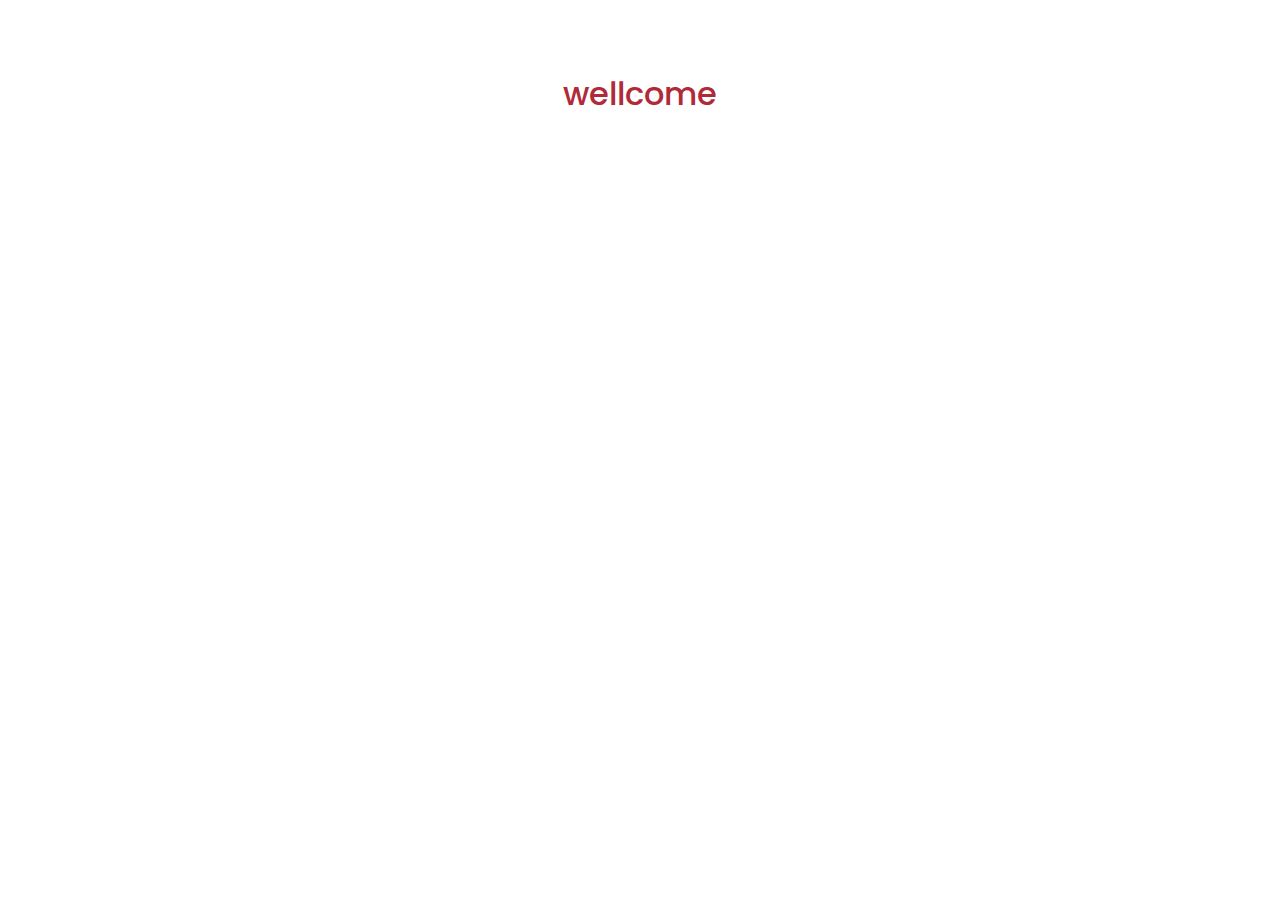
==== index.html @ bc59f2d5 "fit:Html Template File added on github" ====
<!DOCTYPE html>
<html lang="en">
<head>
    <meta charset="UTF-8">
    <meta http-equiv="X-UA-Compatible" content="IE=edge">
    <meta name="viewport" content="width=device-width, initial-scale=1.0">
    <title>Emilia - Single Page Html Template</title>
    <!-- bootstarp css -->
    <link rel="stylesheet" href="./css/bootstrap.min.css">

    <!-- FontAwesome css -->
    <link rel="stylesheet" href="./css/fontawesome/css/all.min.css">

    <!-- custom css -->
    <link rel="stylesheet" href="./css/custom.css">


</head>
<body>
    

<h2 class="text-danger-emphasis text-center
 py-70">wellcome</h2>





    <!-- Jquery JS -->
    <script src="./js/jquery-3.6.3.min.js"></script>

    <!-- bootstarp JS -->
    <script src="./js/bootstrap.min.js"></script>

    <!-- custom JS -->
    <script src="./js/script.js"></script>

</body>
</html>
---- css/custom.css ----
/* Poppins font */
@import url('https://fonts.googleapis.com/css2?family=Poppins:ital,wght@0,100;0,200;0,300;0,400;0,500;0,600;0,700;0,800;0,900;1,100;1,200;1,300;1,400;1,500;1,600;1,700;1,800;1,900&display=swap');

/* font-family: 'Poppins', sans-serif; */

/* <link rel="preconnect" href="https://fonts.googleapis.com">
<link rel="preconnect" href="https://fonts.gstatic.com" crossorigin>
<link href="https://fonts.googleapis.com/css2?family=Mulish:ital,wght@0,200;0,300;0,400;0,500;0,600;0,700;0,800;0,900;0,1000;1,200;1,300;1,400;1,500;1,600;1,700;1,800;1,900;1,1000&display=swap" rel="stylesheet"> */

/* Mulish */

@import url('https://fonts.googleapis.com/css2?family=Mulish:ital,wght@0,200;0,300;0,400;0,500;0,600;0,700;0,800;0,900;0,1000;1,200;1,300;1,400;1,500;1,600;1,700;1,800;1,900;1,1000&display=swap');
/* font-family: 'Mulish', sans-serif; */


/* <link rel="preconnect" href="https://fonts.googleapis.com">
<link rel="preconnect" href="https://fonts.gstatic.com" crossorigin>
<link href="https://fonts.googleapis.com/css2?family=Mulish:ital,wght@0,200;0,300;0,400;0,500;0,600;0,700;0,800;0,900;0,1000;1,200;1,300;1,400;1,500;1,600;1,700;1,800;1,900;1,1000&display=swap" rel="stylesheet"> */


:root{
    
    --body-font:'Mulish', sans-serif;
    --title-font: 'Poppins', sans-serif;
    --primary-bg:#fff;
    --secondary-bg:#f7f7f7;
    --primary-text-color:#212529;
    --primary-text-color:#6C757D;
    --spcial-color:#E24727;
}
*{
    margin: 0;
    padding: 0;
    box-sizing: border-box;

}

.bg_primary{
    background-color: var(--primary-bg);
}
.bg_secondary{
    background-color: var(--secondary-bg);
}
body{
    font-family: var(--body-font);
}
h1,h2,h3,h4,h5,h6{
    font-family: var(--title-font);
    color: var(--primary-text-color);
    font-weight: 500;
    line-height: 1.5;
}
p{
    font-family: var(--body-font);
    font-size: 1rem;
    font-weight: 400;
    line-height: 1.5;

}

h1{
    font-size: 40px;
}

h2{
    font-size: 32px;
}

h3{
    font-size: 28px;
}

h4{
    font-size: 24px;
}

h5{
    font-size: 20px;
}

h6{
    font-size: 18px;
}


ul,li{
    list-style: none;
}
a,a:hover,a:active{
    text-decoration: none;
}

.py-70{
    padding-top: 70px;
    padding-bottom: 70px;
}
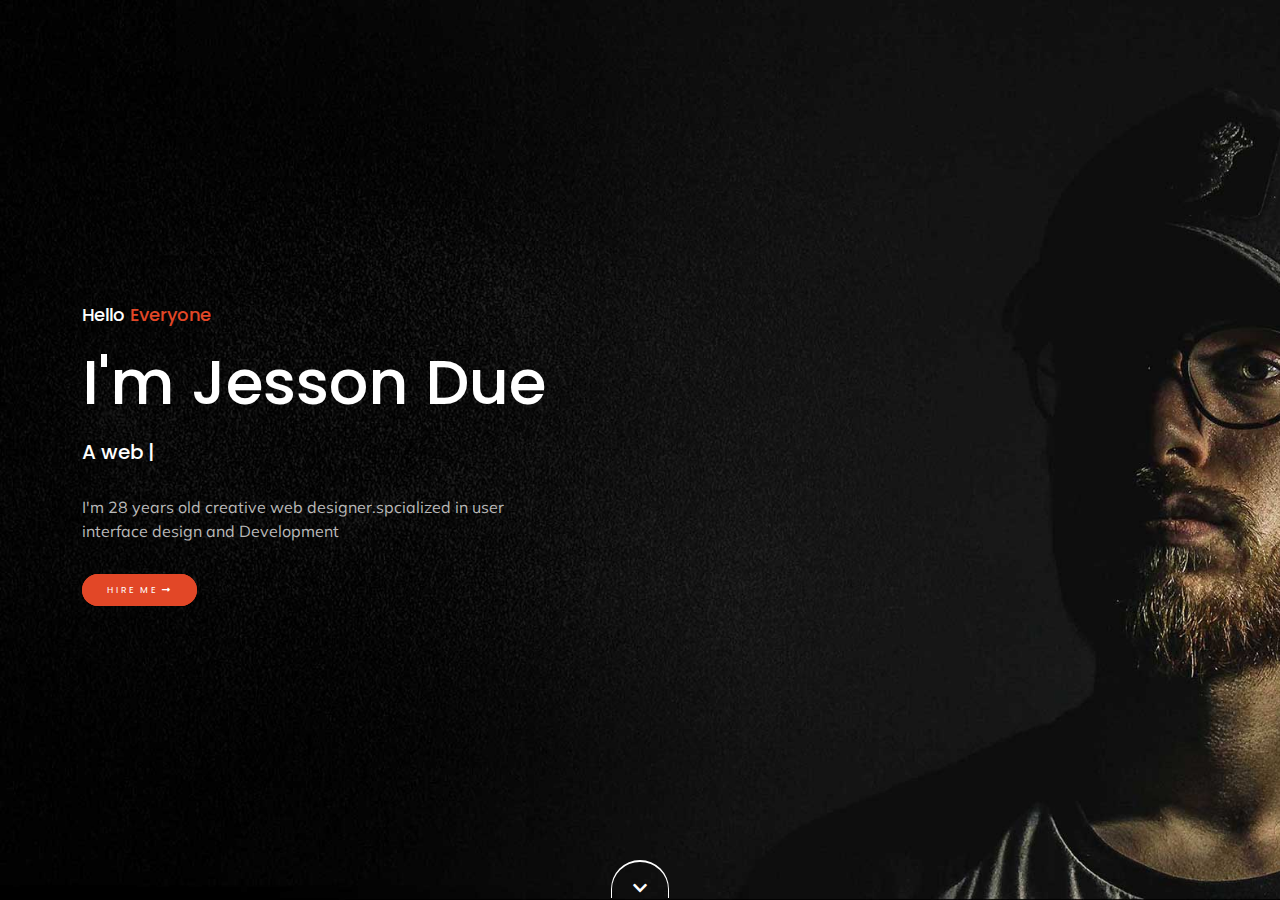
==== commit 16d28bff: "feat:added typed js && hero area done" ====
--- a/index.html
+++ b/index.html
@@ -7,10 +7,8 @@
     <title>Emilia - Single Page Html Template</title>
     <!-- bootstarp css -->
     <link rel="stylesheet" href="./css/bootstrap.min.css">
-
     <!-- FontAwesome css -->
     <link rel="stylesheet" href="./css/fontawesome/css/all.min.css">
-
     <!-- custom css -->
     <link rel="stylesheet" href="./css/custom.css">
 
@@ -18,12 +16,46 @@
 </head>
 <body>
     
+<!-- hero section start -->
+<section id="home" class="home-area">
+    <div class="container">
+        <div class="home-content flex-column d-flex justify-content-center">
+            <div>
+                <h6 class="hello">hello <span>everyone</span></h6>
 
-<h2 class="text-danger-emphasis text-center
- py-70">wellcome</h2>
+            </div>
+            <div class="intro">
+                <h1>I'm Jesson Due</h1>
+            </div>
+            <div class="intro-skill mb-1">
+                <h5>A 
+                   <span id="typed-string">
+                    <h2>web designer</h2>
+                    <h2>web developer</h2>
+                    <h2>web apps ddev</h2>
+                   </span> 
 
+                   <span id="typed"></span>
+                   </h5>
+            </div>
+            <div class="desc mt-3">
+                <p>I'm 28 years old creative web designer.spcialized in user interface design and Development</p>
+            </div>
 
+            <div class="hire mt-3">
+                <a href="#" class="btn-hire">Hire Me <i class="fas fa-long-arrow-alt-right"></i></a>
+            </div>
 
+        </div>
+        <div class="next-section">
+            <a href="#about" class="">
+                <i class="fas fa-chevron-down"></i>
+            </a>
+        </div>
+    </div>
+</section>
+
+<!-- hero section end -->
 
 
     <!-- Jquery JS -->
@@ -32,6 +64,9 @@
     <!-- bootstarp JS -->
     <script src="./js/bootstrap.min.js"></script>
 
+    <!-- typed JS -->
+    <script src="./js/typed.min.js"></script>
+
     <!-- custom JS -->
     <script src="./js/script.js"></script>
 
--- a/css/custom.css
+++ b/css/custom.css
@@ -28,6 +28,7 @@
     --primary-text-color:#212529;
     --primary-text-color:#6C757D;
     --spcial-color:#E24727;
+    --light:#ffffff;
 }
 *{
     margin: 0;
@@ -95,3 +96,126 @@
     padding-top: 70px;
     padding-bottom: 70px;
 }
+
+/* hero section */
+#home{
+    display: flex;
+    /* background-image:url(/assets/img/bg.jpg); */
+    background-size: cover;
+    height: 100vh;
+    position: relative;
+   
+
+}
+.next-section{
+    position: absolute;
+    right: 50%;
+    bottom: 0;
+    transform: translate(50%,0%);
+}
+
+.next-section a{
+    color: var(--light);
+    padding: 16px 21px 0 21px;
+    border-top: 2px solid var(--light);
+    border-left: 1px solid var(--light);
+    border-right: 1px solid var(--light);
+    border-top-left-radius: 55px;
+    border-top-right-radius: 55px;
+    transition: all .5s ease-in-out;
+}
+.next-section a:hover{
+    color: var(--spcial-color);
+   border-color: var(--spcial-color);
+}
+
+.next-section i{
+    animation: bounce 2s infinite 2s;
+}
+
+@keyframes bounce {
+    
+    0%,100%,20%,50%,80%{
+        transform: translateY(0);
+    }
+    40%{
+        transform: translateY(-10px);
+
+    }
+    60%{
+        transform: translateY(-5px);
+
+    }
+   
+
+}
+
+.home-content{
+    height:100%;
+}
+
+.home-content .hello{
+    color: var(--light);
+    font-family: var(--title-font);
+    text-transform: capitalize;
+    font-size: 18px;
+}
+
+.home-content .hello span{
+    color: var(--spcial-color);
+}
+
+.home-content .intro h1{
+    color: var(--light);
+    font-size: 62px;
+    
+}
+.home-content .desc{
+    color: #b9b9b9;
+    display: block;
+    max-width: 40%;
+
+}
+
+.hire a{
+    text-transform: uppercase;
+    color: var(--light);
+    font-family: var(--title-font);
+    background-color: var(--spcial-color);
+    font-size: 9px;
+    letter-spacing: 2px;
+    padding: 10px 25px;
+    border-radius: 25px;
+    user-select: none;
+    position: relative;
+    transition: all .2s;
+    z-index: 1;
+    /* overflow: hidden; */
+}
+.hire a:hover{
+    background-color: #bb3d23;
+}
+
+.hire a::after{
+    content: '';
+    height: 100%;
+    width: 100%;
+    background-color: var(--spcial-color);
+    position: absolute;
+    left: 0;
+    top: 0;
+    z-index: -1;
+    border-radius: 25px;
+    transition: all .5s;
+}
+
+.hire a:hover::after{
+   transform: scaleX(1.4) scaleY(1.3);
+   opacity: 0;
+}
+
+.intro-skill h5{
+    color: var(--light);
+}
+
+/* hero section end */
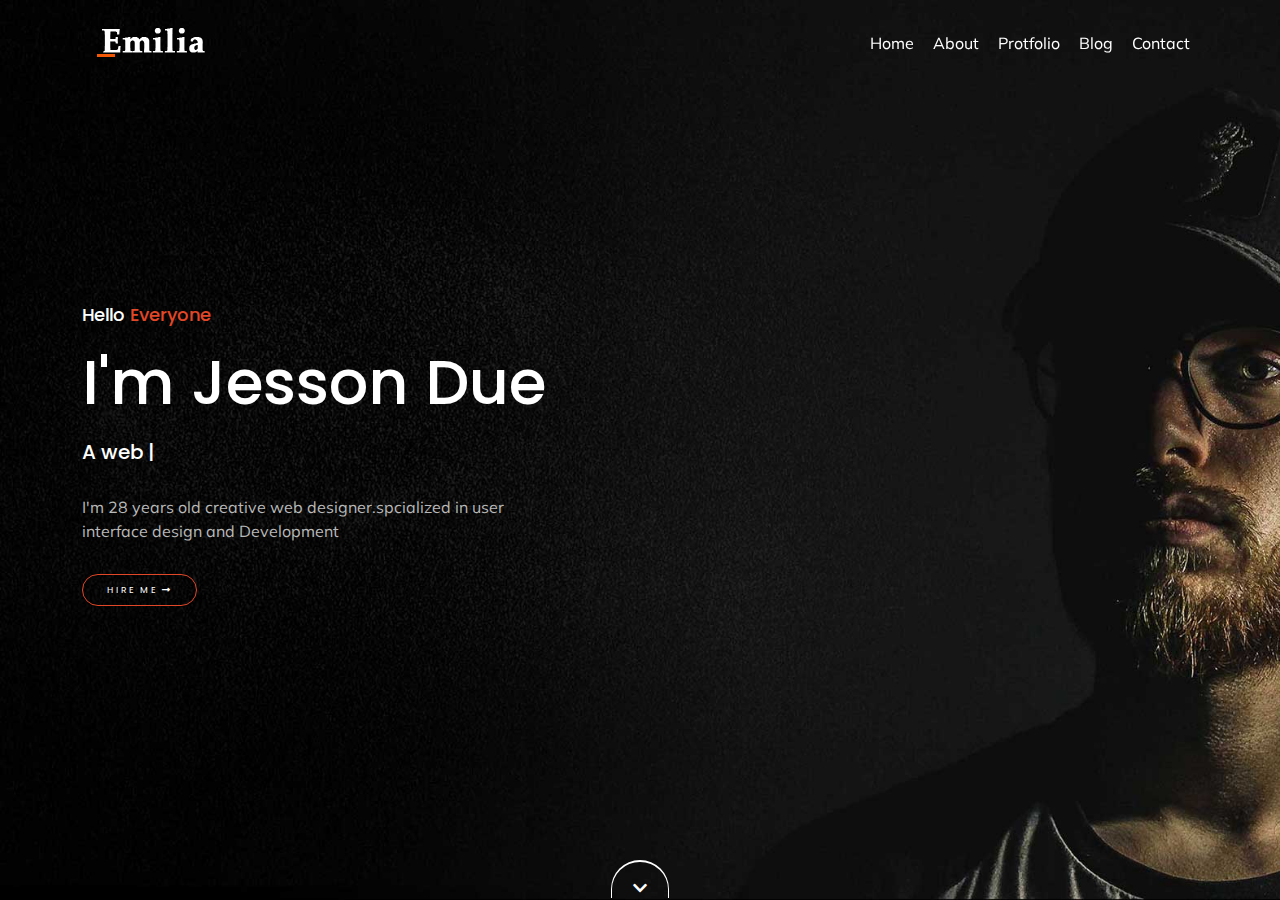
==== commit ae0bcb39: "feat:header navbar added && customize styleing" ====
--- a/index.html
+++ b/index.html
@@ -6,16 +6,58 @@
     <meta name="viewport" content="width=device-width, initial-scale=1.0">
     <title>Emilia - Single Page Html Template</title>
     <!-- bootstarp css -->
-    <link rel="stylesheet" href="./css/bootstrap.min.css">
+    <link rel="stylesheet" href="/css/bootstrap.min.css">
     <!-- FontAwesome css -->
-    <link rel="stylesheet" href="./css/fontawesome/css/all.min.css">
+    <link rel="stylesheet" href="/css/fontawesome/css/all.min.css">
     <!-- custom css -->
-    <link rel="stylesheet" href="./css/custom.css">
+    <link rel="stylesheet" href="/css/custom.css">
 
 
 </head>
 <body>
     
+    <!-- header section start -->
+    <header class="header" id="header">
+        <nav class="navbar navbar-expand-lg bg-light fixed-top bg-light">
+            <!-- <button class="navbar-toggler" type="button" data-toggle="collapse" data-target="#navbarToggler" aria-controls="#navbarToggler" aria-expanded="false" aria-label="Toggle navigation">
+                <span class="navbar-toggler-icon"></span>
+            </button> -->
+
+            <button class="navbar-toggler" type="button" data-bs-toggle="collapse" data-bs-target="#navbarToggler" aria-controls="#navbarToggler" aria-expanded="false" aria-label="Toggle navigation">
+                <span class="navbar-toggler-icon"></span>
+              </button>
+
+            <div class="container">
+                <div class="collapse navbar-collapse" id="navbarToggler">
+                    <a href="index.html" class="navbar-brand">
+                        <img src="./assets/img/logo.png" alt="">
+                    </a>
+                    <ul class="navbar-nav ms-auto">
+                        <li class="nav-item">
+                            <a href="#home" class="nav-link">Home</a>
+                        </li>
+                        <li class="nav-item">
+                            <a href="#about" class="nav-link">About</a>
+                        </li>
+                        <li class="nav-item">
+                            <a href="#protfolio" class="nav-link">Protfolio</a>
+                        </li>
+                        <li class="nav-item">
+                            <a href="#blog" class="nav-link">Blog</a>
+                        </li>
+                        <li class="nav-item">
+                            <a href="#conatct" class="nav-link">Contact</a>
+                        </li>
+                    </ul>
+                </div>
+            </div>
+        </nav>
+
+        
+    </header>
+<!-- header section end -->
+
+
 <!-- hero section start -->
 <section id="home" class="home-area">
     <div class="container">
@@ -30,9 +72,11 @@
             <div class="intro-skill mb-1">
                 <h5>A 
                    <span id="typed-string">
-                    <h2>web designer</h2>
-                    <h2>web developer</h2>
-                    <h2>web apps ddev</h2>
+
+                        <h2>web designer.</h2>
+                        <h2>web developer.</h2>
+                        <p>5 years expernices.</p>
+
                    </span> 
 
                    <span id="typed"></span>
--- a/css/custom.css
+++ b/css/custom.css
@@ -97,6 +97,79 @@
     padding-bottom: 70px;
 }
 
+
+/* header area start */
+
+.navbar{
+    background: transparent !important;
+    padding-top: 20px;
+    z-index: 50;
+}
+
+.navbar-nav li a{
+    position: relative;
+    color: var(--light);
+    transition: .5s all ease;
+}
+.navbar-nav li a:hover{
+    color: var(--spcial-color);
+}
+
+
+.navbar-nav li{
+    margin-left: 3px;
+    overflow: hidden;
+}
+.navbar-nav li a::before{
+    content: '';
+    position: absolute;
+    height: 2px;
+    width: 100%;
+    background: var(--spcial-color);
+    top: 50%;
+    right: 100%;
+    transform: rotate(-12deg);
+    transition: .5s all ease;
+}
+.navbar-nav li a:hover::before{
+    right: 0;
+}
+
+/* 
+.header ul{}
+.header ul li{
+    margin-top: 10px;
+    border-right: 2px solid red;
+    display: block;
+    background: blue;
+  
+}
+.header ul li a{
+    color: #1b0c0c;
+    font-size: 18px;
+    line-height: 20px;
+      padding: 10px 15px;
+    text-transform: capitalize;
+    display: block;
+    text-align: center;
+    transition:all .5s ease-in-out;
+    transform: scaleX(1);
+
+}
+.header ul li a:hover{
+    background-color: var(--spcial-color);
+    color: var(--light);
+    transform: scaleX(1.1);
+    letter-spacing: 1.10px;
+}
+
+.header ul li:last-child{
+    border-right: 0;
+} */
+
+
+/* header area end */
+
 /* hero section */
 #home{
     display: flex;
@@ -181,7 +254,7 @@
     text-transform: uppercase;
     color: var(--light);
     font-family: var(--title-font);
-    background-color: var(--spcial-color);
+    /* background-color: var(--spcial-color); */
     font-size: 9px;
     letter-spacing: 2px;
     padding: 10px 25px;
@@ -190,7 +263,8 @@
     position: relative;
     transition: all .2s;
     z-index: 1;
-    /* overflow: hidden; */
+    /* border: 1px solid blue; */
+    overflow: hidden;
 }
 .hire a:hover{
     background-color: #bb3d23;
@@ -200,13 +274,15 @@
     content: '';
     height: 100%;
     width: 100%;
-    background-color: var(--spcial-color);
+    /* background-color: var(--spcial-color); */
     position: absolute;
     left: 0;
     top: 0;
     z-index: -1;
     border-radius: 25px;
     transition: all .5s;
+    border: 1px solid var(--spcial-color);;
+
 }
 
 .hire a:hover::after{
@@ -218,4 +294,8 @@
     color: var(--light);
 }
 
+#typed-string h2{
+    text-transform: capitalize;
+}
+
 /* hero section end */
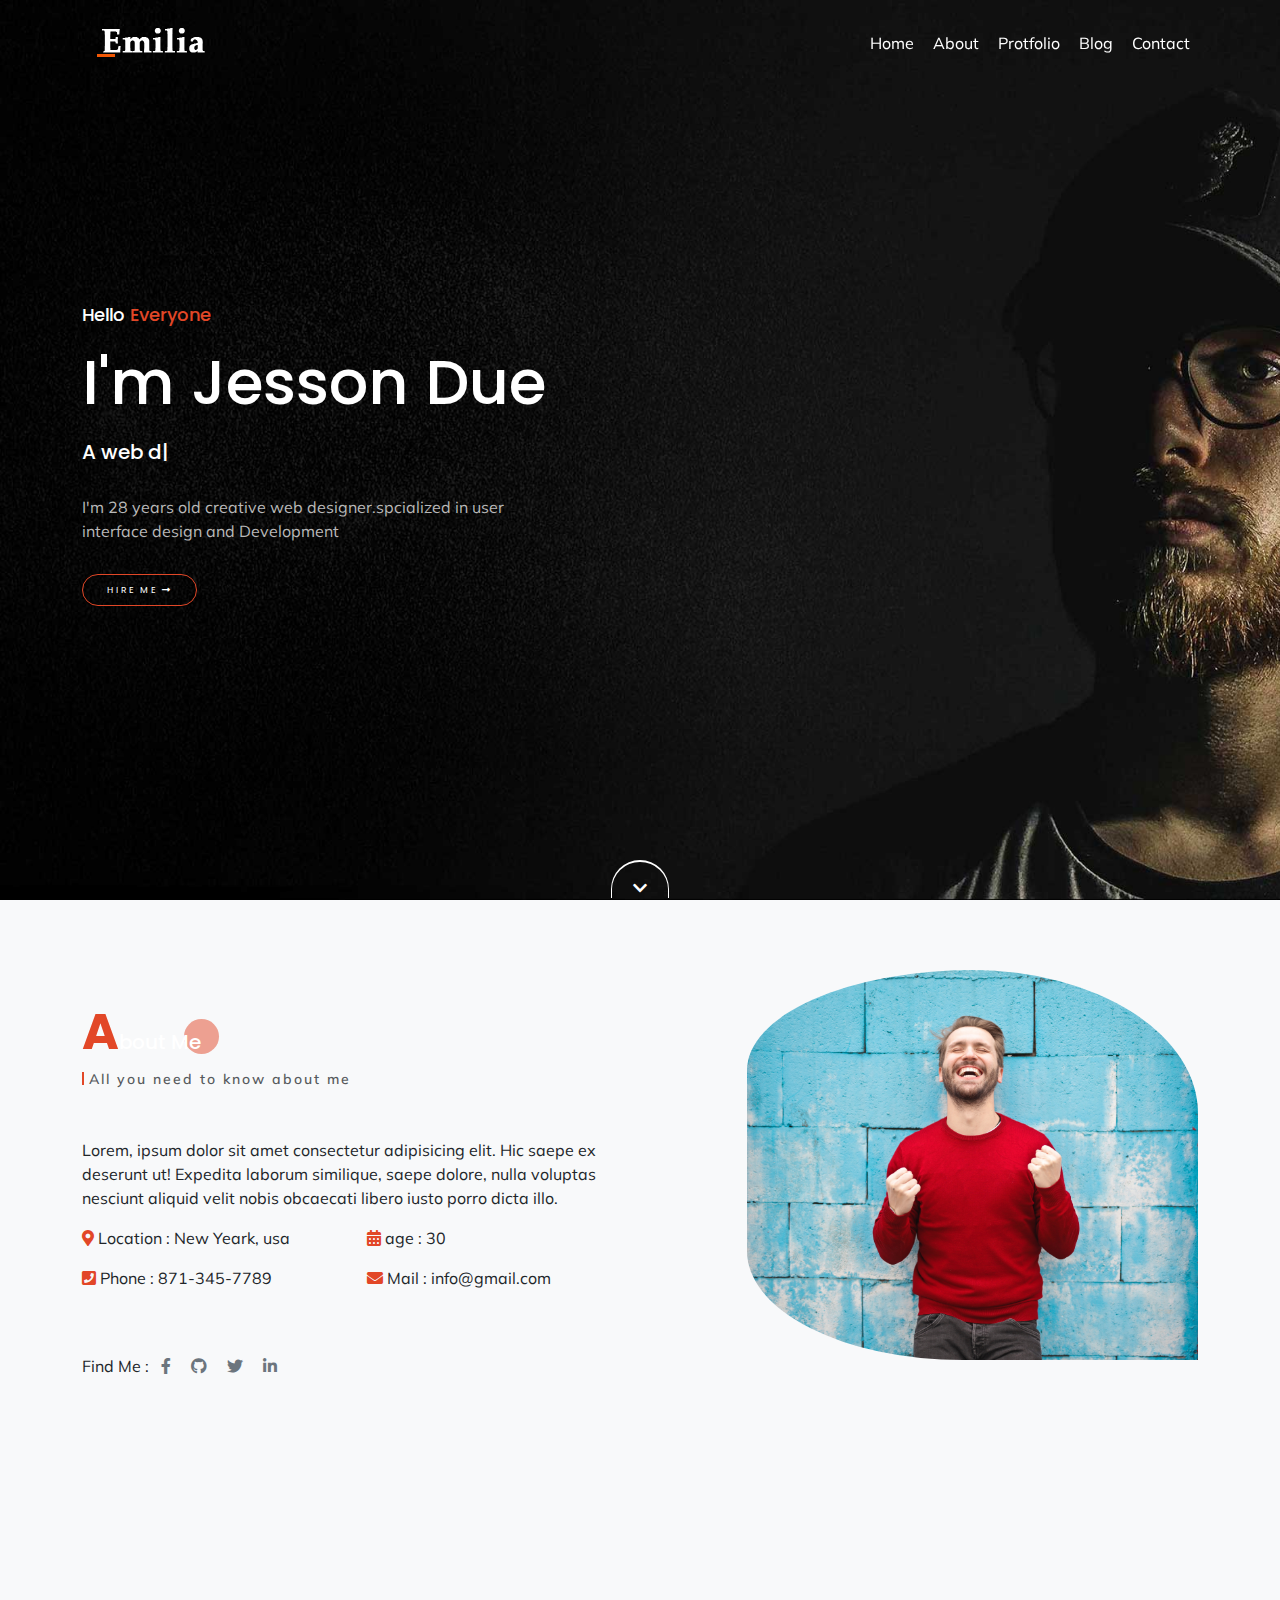
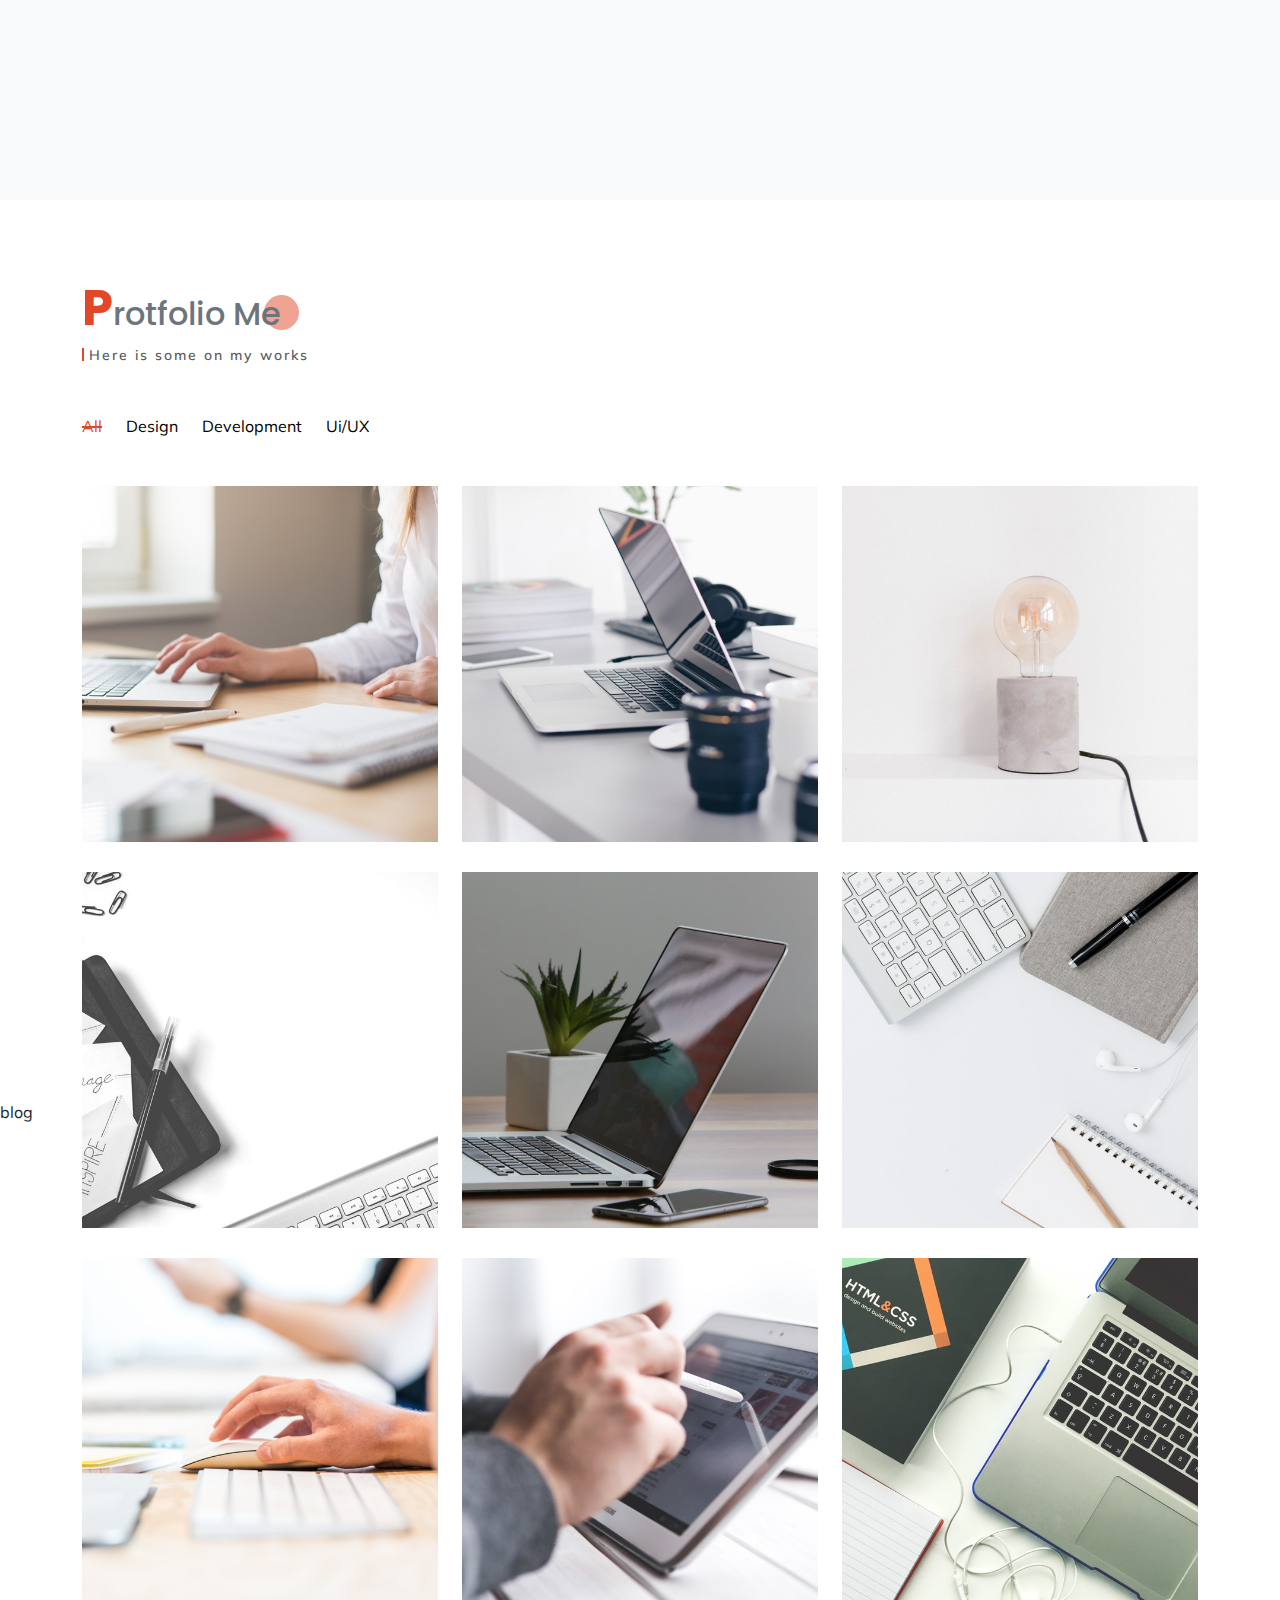
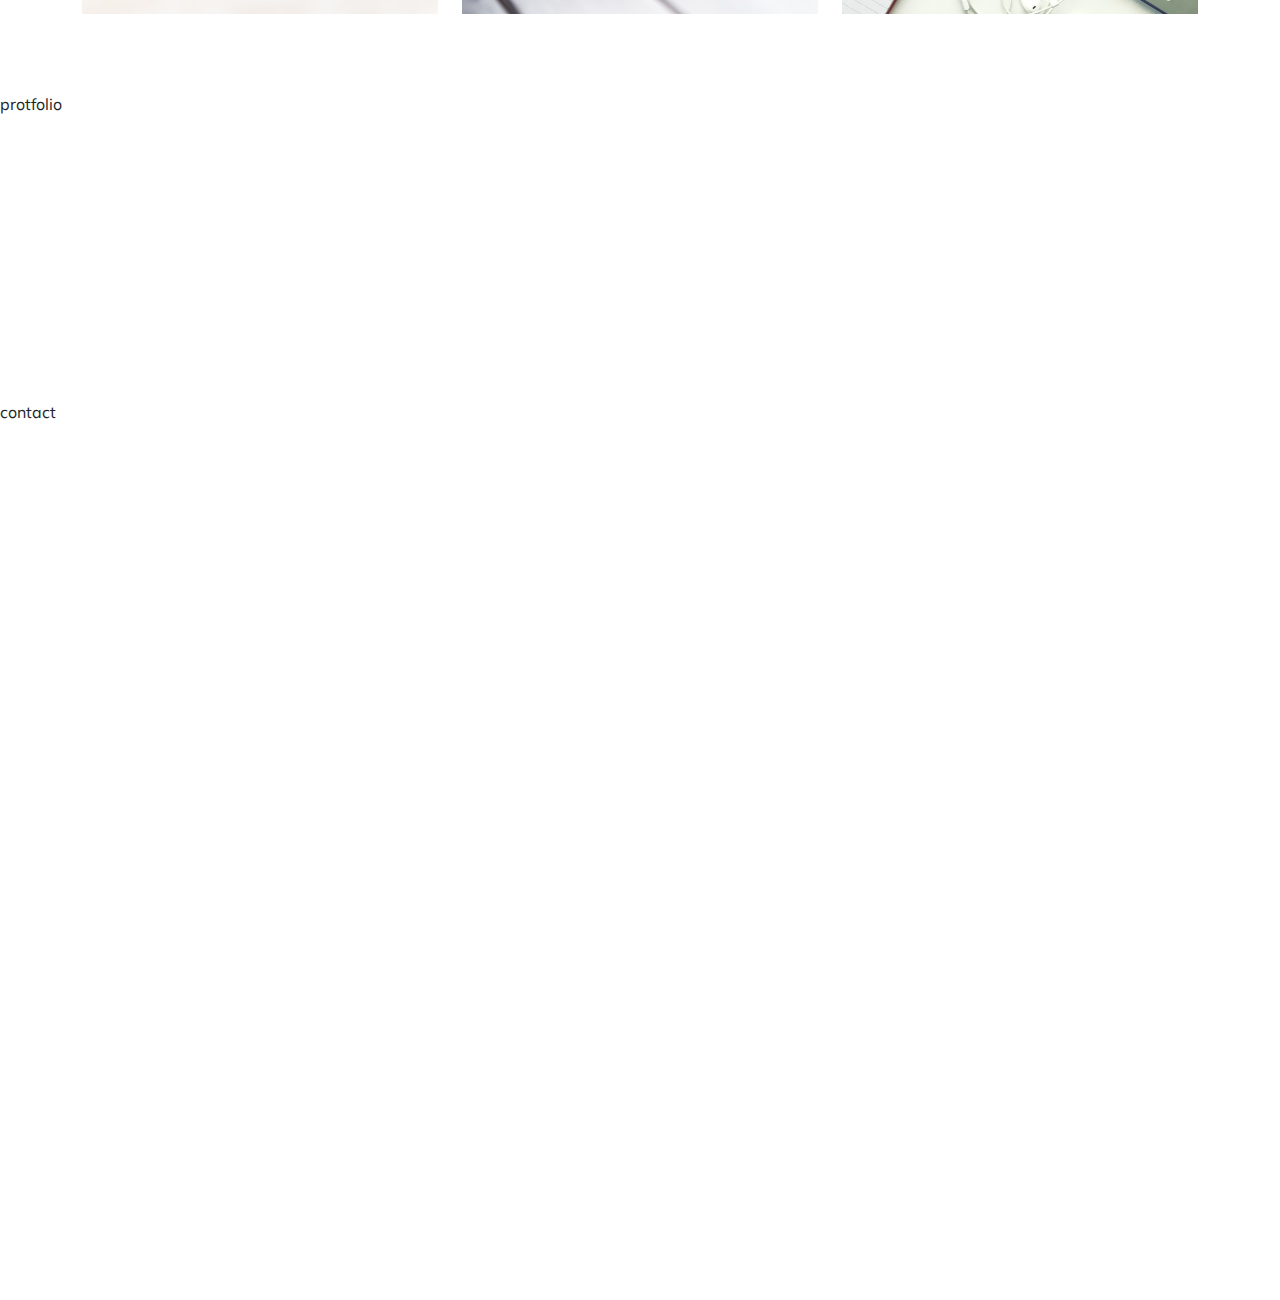
==== commit 215527ec: "feat:added portfolio section && design done with isotop js and magnify-popup js added" ====
--- a/index.html
+++ b/index.html
@@ -6,15 +6,17 @@
     <meta name="viewport" content="width=device-width, initial-scale=1.0">
     <title>Emilia - Single Page Html Template</title>
     <!-- bootstarp css -->
-    <link rel="stylesheet" href="/css/bootstrap.min.css">
+    <link rel="stylesheet" href="./css/bootstrap.min.css">
     <!-- FontAwesome css -->
-    <link rel="stylesheet" href="/css/fontawesome/css/all.min.css">
+    <link rel="stylesheet" href="./css/fontawesome/css/all.min.css">
+    <!-- magnific-popup css -->
+    <link rel="stylesheet" href="./css/magnific-popup.css">
     <!-- custom css -->
-    <link rel="stylesheet" href="/css/custom.css">
+    <link rel="stylesheet" href="./css/custom.css">
 
 
 </head>
-<body>
+<body data-spy="scroll" data-target=".navbar" data-offset="200">
     
     <!-- header section start -->
     <header class="header" id="header">
@@ -46,7 +48,7 @@
                             <a href="#blog" class="nav-link">Blog</a>
                         </li>
                         <li class="nav-item">
-                            <a href="#conatct" class="nav-link">Contact</a>
+                            <a href="#contact" class="nav-link">Contact</a>
                         </li>
                     </ul>
                 </div>
@@ -59,6 +61,7 @@
 
 
 <!-- hero section start -->
+
 <section id="home" class="home-area">
     <div class="container">
         <div class="home-content flex-column d-flex justify-content-center">
@@ -101,6 +104,180 @@
 
 <!-- hero section end -->
 
+<!-- about section start -->
+
+<section id="about" class="bg-light py-70
+">
+<div class="container">
+    <div class="row align-item-center">
+        <div class="col-lg-6">
+            <div class="about-content my-4"> 
+                <div class="section-title text-center text-lg-start mb-5">
+                    <h2>About Me</h2>
+                    <p class="text-muted">All you need to know about me</p>
+                </div>
+               <p>Lorem, ipsum dolor sit amet consectetur adipisicing elit. Hic saepe ex deserunt ut! Expedita laborum similique, saepe dolore, nulla voluptas nesciunt aliquid velit nobis obcaecati libero iusto porro dicta illo.</p>
+               <div class="about-contacts">
+                <div class="row">
+                    <div class="col-md-6">
+                        <p><i class="fas fa-map-marker-alt"></i> Location : New Yeark, usa</p>
+                        <p><i class="fas fa-phone-square"></i> Phone : 871-345-7789</p>
+                    </div>
+                    <div class="col-md-6">
+                        <p><i class="fas fa-calendar-alt"></i>
+                            age : 30</p>
+                        <p><i class="fas fa-envelope"></i> Mail : info@gmail.com</p>
+                    </div>
+                </div>
+               </div> 
+               <div class="social-link mt-5">
+                Find Me :
+                <a href="#"><i class="fab fa-facebook-f"></i></a>
+                <a href="#"><i class="fab fa-github"></i></a>
+                <a href="#"><i class="fab fa-twitter"></i></a>
+                <a href="#"><i class="fab fa-linkedin-in"></i></a>
+               </div>
+            </div>
+        </div>
+
+        <div class="col-lg-1"></div>
+
+        <div class="col-lg-5">
+            <div class="about-image text-center">
+                <img src="assets/img/about.jpg" class="img-fluid" alt="">
+            </div>
+        </div>
+
+    </div>
+   
+</div>
+</section>
+
+<!-- about section end -->
+
+<!-- protfolio section start -->
+<section id="protfolio" class="protfolio py-70 bg_primary">
+
+    <div class="container">
+        <div class="section-title text-center text-lg-start mb-5">
+            <h2>Protfolio Me</h2>
+            <p class="text-muted">Here is some on my works</p>
+        </div>
+
+        <div class="portfolio-filter text-lg-start text-center mb-5 ">
+            <button class="active" data-filter="*">All</button>
+            <button  data-filter=".design">Design</button>
+            <button  data-filter=".dev">Development</button>
+            <button  data-filter=".ux">Ui/UX</button>
+           
+        </div>
+
+        <div class="portfolio-wrapper row pb-5">
+
+            <div class="portfolio-grid col-md-4 col-sm-6 design">
+                <div class="portfolio-item">
+                    <a href="assets/img/portfolio/img1.jpg" class="expand-img">
+                        <img src="assets/img/portfolio/img1.jpg"  alt="">
+                    </a>
+                   
+                </div>
+                
+            </div>
+            <div class="portfolio-grid col-md-4 col-sm-6 dev">
+                <div class="portfolio-item">
+                    <a href="assets/img/portfolio/img2.jpg" class="expand-img">
+                        <img src="assets/img/portfolio/img2.jpg"  alt="">
+                    </a>
+                   
+                </div>
+                
+            </div>
+            <div class="portfolio-grid col-md-4 col-sm-6 design">
+                <div class="portfolio-item">
+                    <a href="assets/img/portfolio/img3.jpg" class="expand-img">
+                        <img src="assets/img/portfolio/img3.jpg"  alt="">
+                    </a>
+                   
+                </div>
+                
+            </div>
+            <div class="portfolio-grid col-md-4 col-sm-6 dev">
+                <div class="portfolio-item">
+                    <a href="assets/img/portfolio/img4.jpg" class="expand-img">
+                        <img src="assets/img/portfolio/img4.jpg"  alt="">
+                    </a>
+                   
+                </div>
+                
+            </div>
+            <div class="portfolio-grid col-md-4 col-sm-6 design">
+                <div class="portfolio-item">
+                    <a href="assets/img/portfolio/img5.jpg" class="expand-img">
+                        <img src="assets/img/portfolio/img5.jpg"  alt="">
+                    </a>
+                   
+                </div>
+                
+            </div>
+            <div class="portfolio-grid col-md-4 col-sm-6 dev">
+                <div class="portfolio-item">
+                    <a href="assets/img/portfolio/img6.jpg" class="expand-img">
+                        <img src="assets/img/portfolio/img6.jpg"  alt="">
+                    </a>
+                   
+                </div>
+                
+            </div>
+            <div class="portfolio-grid col-md-4 col-sm-6 design">
+                <div class="portfolio-item">
+                    <a href="assets/img/portfolio/img7.jpg" class="expand-img">
+                        <img src="assets/img/portfolio/img7.jpg"  alt="">
+                    </a>
+                   
+                </div>
+                
+            </div>
+            <div class="portfolio-grid col-md-4 col-sm-6 ux">
+                <div class="portfolio-item">
+                    <a href="assets/img/portfolio/img8.jpg" class="expand-img">
+                        <img src="assets/img/portfolio/img8.jpg"  alt="">
+                    </a>
+                   
+                </div>
+                
+            </div>
+            <div class="portfolio-grid col-md-4 col-sm-6 ux">
+                <div class="portfolio-item">
+                    <a href="assets/img/portfolio/img9.jpg" class="expand-img">
+                        <img src="assets/img/portfolio/img9.jpg"  alt="">
+                    </a>
+                   
+                </div>
+                
+            </div>
+        </div>
+
+
+    </div>
+protfolio
+</section>
+<!-- protfolio section end -->
+
+<!-- blog section start -->
+<section id="blog">
+blog
+</section>
+<!-- blog section end -->
+
+<!-- contact section start -->
+<section id="contact">
+contact
+</section>
+<!-- contact section end -->
+
+
+
+
 
     <!-- Jquery JS -->
     <script src="./js/jquery-3.6.3.min.js"></script>
@@ -111,6 +288,12 @@
     <!-- typed JS -->
     <script src="./js/typed.min.js"></script>
 
+    <!-- isotope JS -->
+    <script src="./js/isotope.pkgd.min.js"></script>
+
+    <!-- magnific-popup JS -->
+    <script src="./js/jquery.magnific-popup.min.js"></script>
+
     <!-- custom JS -->
     <script src="./js/script.js"></script>
 
--- a/css/custom.css
+++ b/css/custom.css
@@ -1,8 +1,30 @@
+
+/*
+
+Template Name : Emilia - Responsive Bootstarp 5 one Page Protfolio Template
+Template URL : digitat.com/emilia
+Decription :  Responsive Bootstarp 5 one Page Protfolio Template
+Author : Digital 
+Author URI : themforest user
+Version : 1.0
+
+*/
+
+
+/*============== CSS index ==============
+
+1.Default css
+2.Header css
+3.Hero css
+4.about css
+5.protfolio css
+6.contact css
+
+/*============================ */ 
 
 /* Poppins font */
 @import url('https://fonts.googleapis.com/css2?family=Poppins:ital,wght@0,100;0,200;0,300;0,400;0,500;0,600;0,700;0,800;0,900;1,100;1,200;1,300;1,400;1,500;1,600;1,700;1,800;1,900&display=swap');
 
-/* font-family: 'Poppins', sans-serif; */
 
 /* <link rel="preconnect" href="https://fonts.googleapis.com">
 <link rel="preconnect" href="https://fonts.gstatic.com" crossorigin>
@@ -30,12 +52,21 @@
     --spcial-color:#E24727;
     --light:#ffffff;
 }
+
+/* ====================
+
+    1.Default css
+
+==================== */
 *{
     margin: 0;
     padding: 0;
     box-sizing: border-box;
 
 }
+body{
+    position: relative;
+}
 
 .bg_primary{
     background-color: var(--primary-bg);
@@ -45,6 +76,7 @@
 }
 body{
     font-family: var(--body-font);
+   
 }
 h1,h2,h3,h4,h5,h6{
     font-family: var(--title-font);
@@ -84,7 +116,6 @@
     font-size: 18px;
 }
 
-
 ul,li{
     list-style: none;
 }
@@ -97,8 +128,17 @@
     padding-bottom: 70px;
 }
 
-
-/* header area start */
+img{
+    width: 100%;
+    height: auto;
+}
+
+
+/* ====================
+
+   2.header css
+
+==================== */
 
 .navbar{
     background: transparent !important;
@@ -108,11 +148,12 @@
 
 .navbar-nav li a{
     position: relative;
-    color: var(--light);
+    color: var(--light) !important;
     transition: .5s all ease;
 }
-.navbar-nav li a:hover{
-    color: var(--spcial-color);
+.navbar-nav li a:hover,
+.navbar-nav li a.active{
+    color: var(--spcial-color) !important;
 }
 
 
@@ -131,9 +172,18 @@
     transform: rotate(-12deg);
     transition: .5s all ease;
 }
-.navbar-nav li a:hover::before{
+.navbar-nav li a:hover::before,
+.navbar-nav li a.active::before{
     right: 0;
 }
+
+.fixed{
+    background-color: #202020 !important;
+    padding: 5px;
+    transition: .5s ease;
+
+}
+
 
 /* 
 .header ul{}
@@ -169,6 +219,11 @@
 
 
 /* header area end */
+
+
+/*====================
+   3.Hero css
+====================*/
 
 /* hero section */
 #home{
@@ -299,3 +354,204 @@
 }
 
 /* hero section end */
+
+/* ********** */
+
+
+#about,#blog,#protfolio,#contact{
+    height: 100vh;
+}
+
+/* ********** */
+
+
+/*==================== 4.About css ====================*/
+
+#about h2{
+    color: var(--light);
+    font-size: 20px;
+    text-align: center;
+    text-transform: capitalize;
+}
+
+.section-title h2{
+    position: relative;
+    margin-bottom: 0;
+    display: inline-block;
+    z-index: 5;
+}
+.section-title h2::first-letter{
+
+    color: var(--spcial-color);
+    font-weight: bold;
+    font-size: 50px;
+
+}
+
+.section-title h2::after{
+    content: '';
+    position: absolute;
+    height:35px;
+    width: 35px;
+    background-color: var(--spcial-color);
+    border-radius: 50%;
+    right: -18px;
+    bottom: 20%;
+    z-index: -1;
+    opacity: .5;
+    animation: title 3s ease-in-out infinite;
+}
+
+@keyframes title {
+
+    0%{
+        transform: translateX(10px);
+    }
+    50%{
+        transform: translateX(0);
+        transform: scale(1.2);
+
+    }
+    100%{
+        transform: translateX(10px);
+
+    }
+    
+}
+
+.section-title p{
+
+    font-size: 14px;
+    font-weight: 600;
+    letter-spacing: 2px;
+    position: relative;
+    margin-left: 7px;
+
+}
+
+.section-title p::before{
+
+    content: '';
+    position: absolute;
+    height: 60%;
+    width: 2px;
+    background-color: var(--spcial-color);
+    bottom: 5px;
+    left: -7px;
+
+}
+
+
+.about-contacts i{
+    color: var(--spcial-color);
+
+}
+
+.social-link a{
+    padding: 0 8px;
+}
+
+
+.social-link a i{
+    color: var(--primary-text-color);
+    transition: color .2s all;
+   
+
+}
+.social-link a i:hover{
+    color: var(--spcial-color);
+    transform: scale(1.3);
+}
+
+
+.about-image img{
+
+    border-radius:68% 68% 2% 65% / 35% 50% 0 38%;
+    animation: border_animation 2s ease-in-out infinite both alternate;
+}
+
+@keyframes border_animation {
+
+    0%{
+        border-radius: 42% 58% 70% 30% / 45% 45% 55% 55%;
+    }
+    100%{
+        border-radius: 2% 68% 68% / 35% 50% 0 35%;
+    }
+    
+    
+}
+
+/* ==================== blog section ==================== */
+
+
+/* ==================== about section ==================== */
+
+
+/* ==================== Portfolio section ==================== */
+
+
+.protfolio{
+    background-color: var(--light);
+    height: 100vh;
+}
+
+.portfolio-filter button{
+    border: none;
+    background-color: transparent;
+    position: relative;
+    overflow: hidden;
+
+}
+.portfolio-filter button:not(:first-child){
+    margin-left: 20px;
+}
+
+.portfolio-filter button:hover,
+.portfolio-filter button.active{
+color: var(--spcial-color);
+}
+
+.portfolio-filter button::before,
+.portfolio-filter button.active::before{
+content: '';
+position: absolute;
+height: 2px;
+width: 100%;
+background: var(--spcial-color);
+top: 50%;
+right: 100%;
+transition: .5s all ease;
+}
+
+.portfolio-filter button:hover::before,
+.portfolio-filter button.active::before{
+    right: 0;
+}
+
+.portfolio-wrapper{}
+.portfolio-grid{}
+
+.portfolio-item{
+    margin-bottom: 30px;
+    overflow: hidden;
+}
+
+
+.portfolio-item a{display: block;
+transition: .3s all ease;
+}
+
+.portfolio-item a:hover{
+    transform: scale(1.2);
+}
+
+.expand-img{}
+
+
+/* ==================== contact section ==================== */
+
+
+
+
+
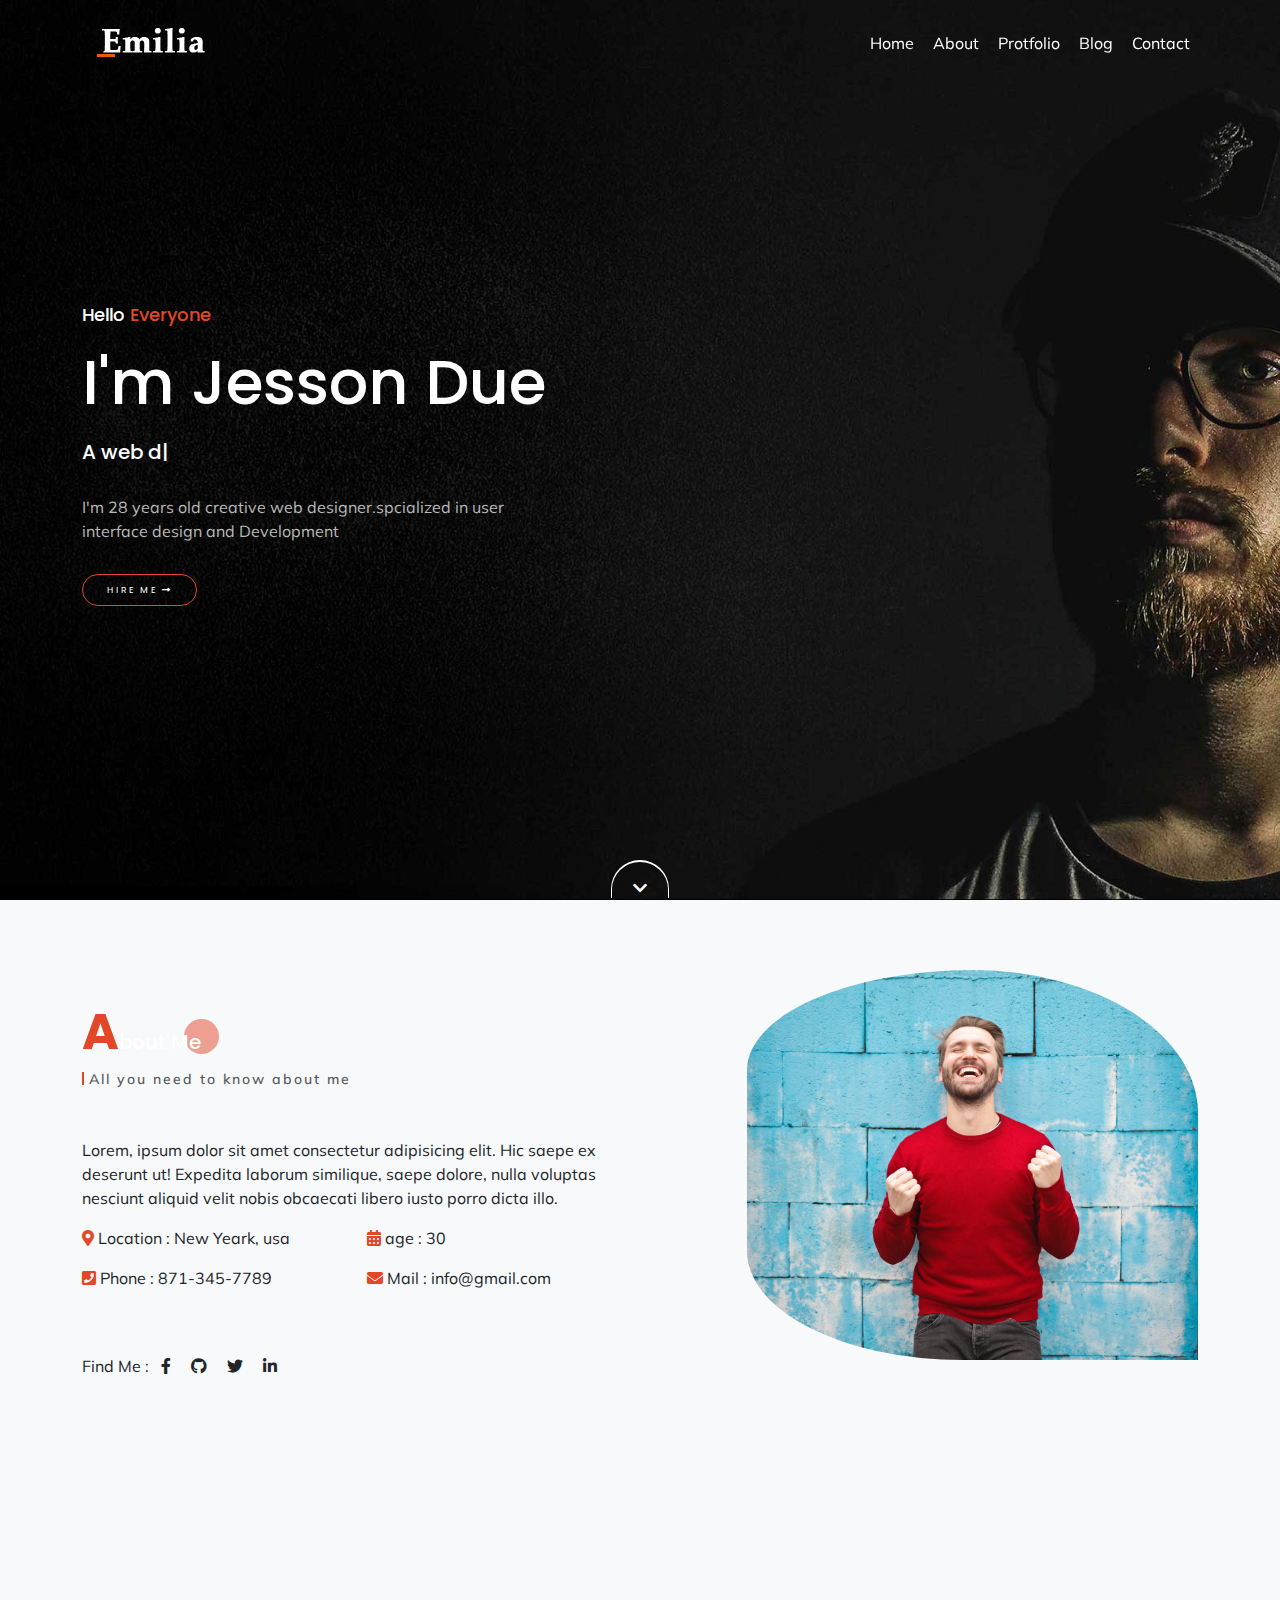
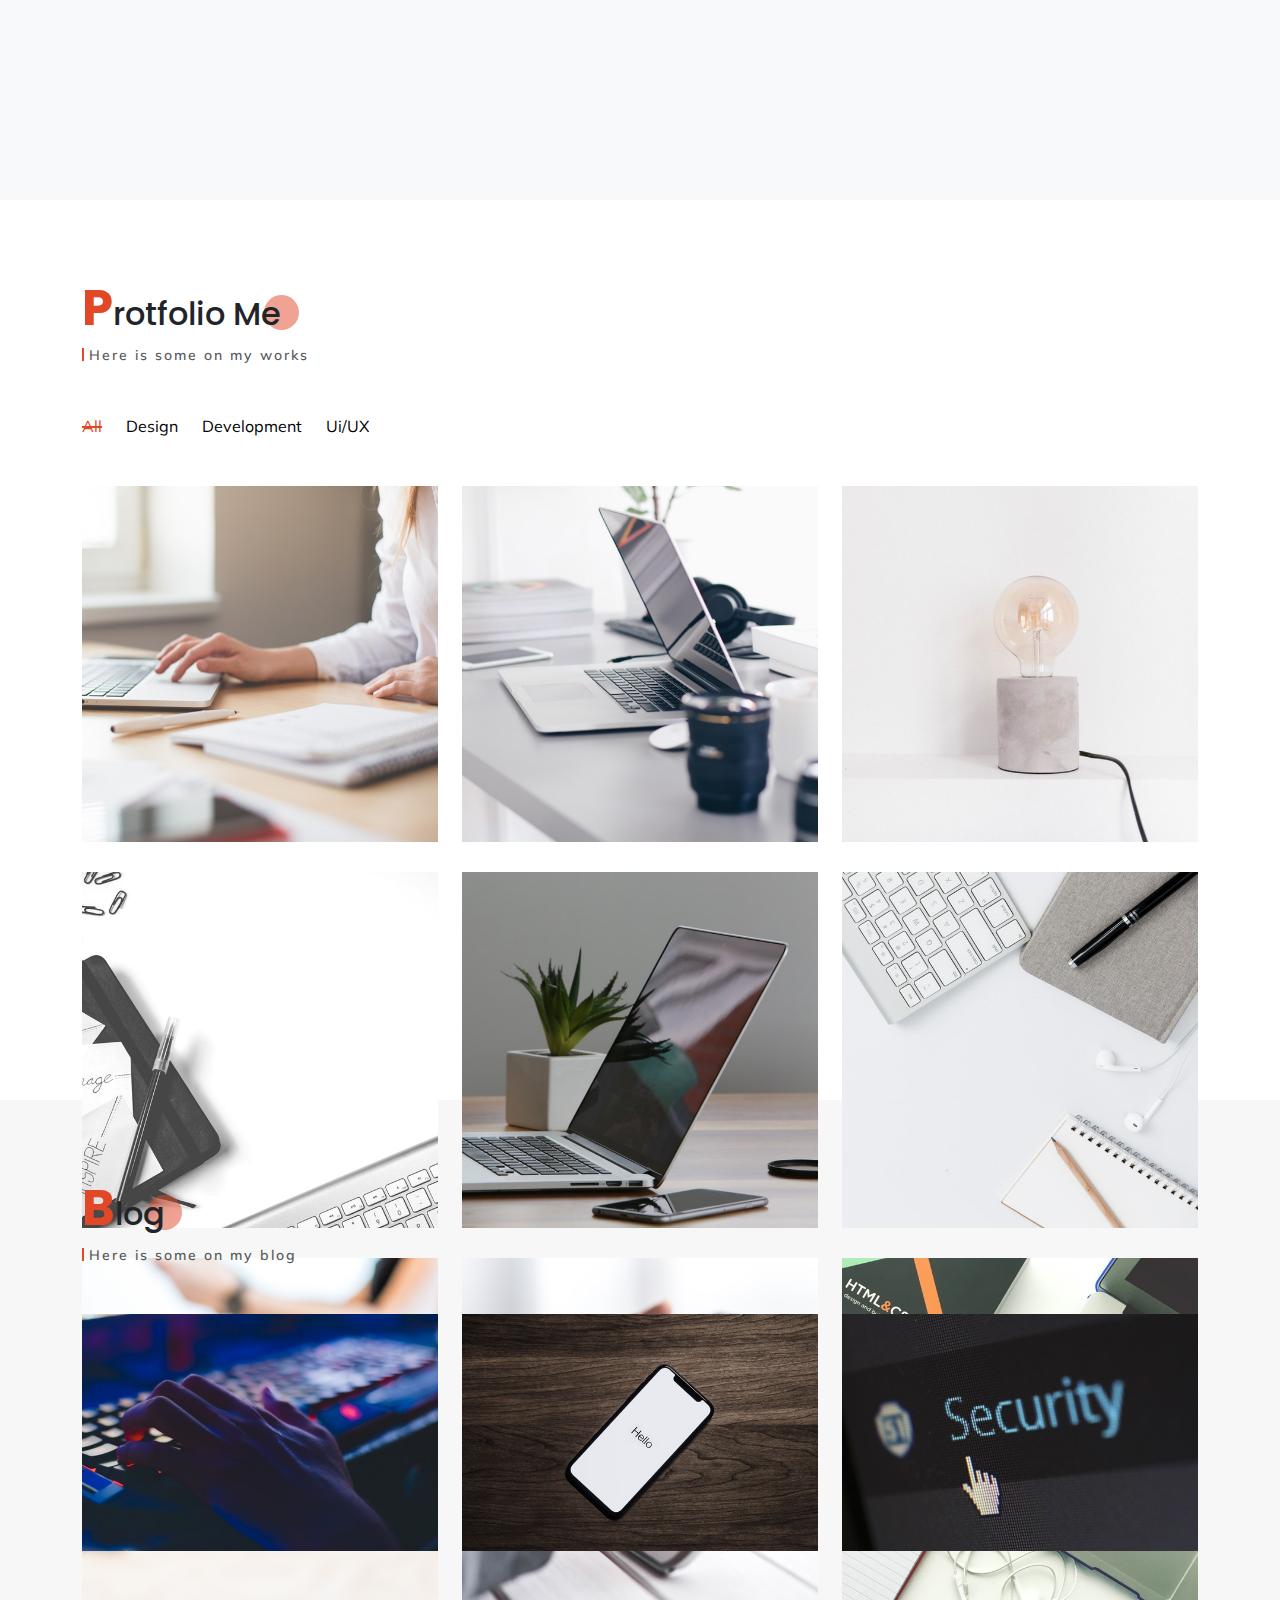
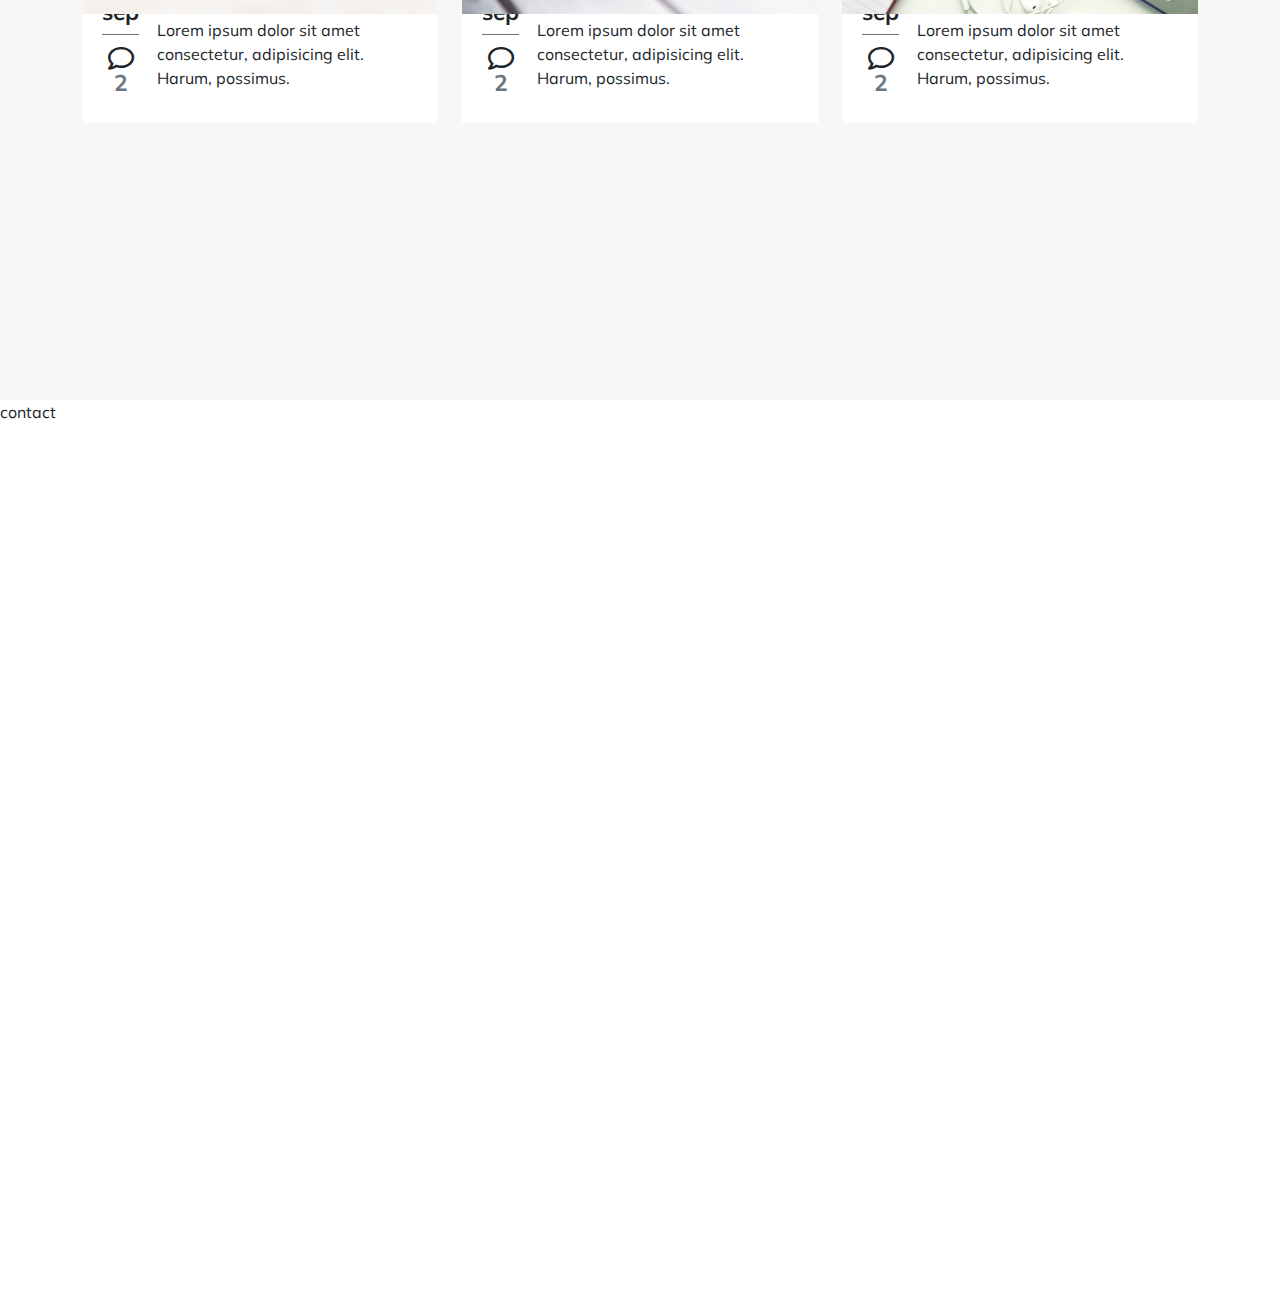
==== commit 0b0ed4e7: "feat:added blog section done" ====
--- a/index.html
+++ b/index.html
@@ -257,15 +257,82 @@
             </div>
         </div>
 
-
-    </div>
-protfolio
+    </div>
 </section>
 <!-- protfolio section end -->
 
 <!-- blog section start -->
-<section id="blog">
-blog
+<section id="blog" class="blog py-70 bg_secondary">
+<div class="container">
+    <div class="section-title text-center text-lg-start mb-5">
+        <h2>Blog</h2>
+        <p class="text-muted">Here is some on my blog</p>
+    </div>
+    <div class="row">
+       <!-- post item -->
+        <div class="post-slider col-md-4">
+            <div class="post-img">
+                <img src="./assets/img/blog/blog1.jpg" alt="">
+                <a href="#" class="overlay"><i class="fas fa-search"></i></a>
+            </div>
+            <div class="post-review">
+                <ul class="post-comment">
+                    <li><strong>14</strong><small>sep</small></li>
+                    <li><i class="far fa-comment"></i> <a href="#"><small>2</small></a></li>
+
+                </ul>
+                <h3 class="post-title">
+                    <a href="#">Latest New Post</a>
+                </h3>
+                <p class="post-description">
+                    Lorem ipsum dolor sit amet consectetur, adipisicing elit. Harum, possimus.
+                </p>
+            </div>
+        </div>
+       <!-- post item end-->
+       <!-- post item -->
+        <div class="post-slider col-md-4">
+            <div class="post-img">
+                <img src="./assets/img/blog/blog2.jpg" alt="">
+                <a href="#" class="overlay"><i class="fas fa-search"></i></a>
+            </div>
+            <div class="post-review">
+                <ul class="post-comment">
+                    <li><strong>14</strong><small>sep</small></li>
+                    <li><i class="far fa-comment"></i> <a href="#"><small>2</small></a></li>
+
+                </ul>
+                <h3 class="post-title">
+                    <a href="#">Latest New Post</a>
+                </h3>
+                <p class="post-description">
+                    Lorem ipsum dolor sit amet consectetur, adipisicing elit. Harum, possimus.
+                </p>
+            </div>
+        </div>
+       <!-- post item end-->
+       <!-- post item -->
+        <div class="post-slider col-md-4">
+            <div class="post-img">
+                <img src="./assets/img/blog/blog3.jpg" alt="">
+                <a href="#" class="overlay"><i class="fas fa-search"></i></a>
+            </div>
+            <div class="post-review">
+                <ul class="post-comment">
+                    <li><strong>14</strong><small>sep</small></li>
+                    <li><i class="far fa-comment"></i> <a href="#"><small>2</small></a></li>
+                </ul>
+                <h3 class="post-title">
+                    <a href="#">Latest New Post</a>
+                </h3>
+                <p class="post-description">
+                    Lorem ipsum dolor sit amet consectetur, adipisicing elit. Harum, possimus.
+                </p>
+            </div>
+        </div>
+       <!-- post item end-->
+    </div>
+</div>
 </section>
 <!-- blog section end -->
 
--- a/css/custom.css
+++ b/css/custom.css
@@ -48,7 +48,7 @@
     --primary-bg:#fff;
     --secondary-bg:#f7f7f7;
     --primary-text-color:#212529;
-    --primary-text-color:#6C757D;
+    --secondary-text-color:#6C757D;
     --spcial-color:#E24727;
     --light:#ffffff;
 }
@@ -493,7 +493,7 @@
 
 .protfolio{
     background-color: var(--light);
-    height: 100vh;
+  
 }
 
 .portfolio-filter button{
@@ -549,6 +549,107 @@
 .expand-img{}
 
 
+/* ==================== 5.Blog section ==================== */
+
+.blog{}
+
+.post-slider .post-review{
+    background-color: var(--primary-bg);
+    padding: 17px 17px 17px 5px;
+}
+
+.post-slider .post-comment{
+    float: left;
+    text-align: center;
+    padding: 7px 0 0 0;
+    line-height: 1;
+ }
+
+ .post-slider .post-comment li{
+    margin-left: 15px;
+    font-size: 26px;
+    font-weight: 700;
+    color: var(--secondary-text-color-text-color);
+    border-bottom: 1px solid var(--secondary-text-color);
+    margin-bottom: 10px;
+}
+.post-slider .post-comment li:last-child{
+   
+    border-bottom: 0px none;
+ }
+
+ .post-slider:hover .post-comment li strong{
+    color: var(--spcial-color);
+}
+
+.post-comment li small{
+    display: block;
+    margin-bottom: 10px;
+    font-style: 13px;
+}
+
+.post-slider .post-title{
+    padding: 0 0 0 70px;
+}
+
+.post-slider .post-title a{
+    font-size: 17px;
+    color: var(--primary-text-color);
+    font-weight: bold;
+    text-transform: uppercase;
+    letter-spacing: 1px;
+    margin-bottom: 15px;
+}
+
+.post-slider .post-title a:hover{
+    color: var(--spcial-color);
+
+}
+
+.post-slider .post-description{
+    padding: 0 0 0 70px;
+    }
+
+
+.post-slider .post-comment li a,
+.post-slider:hover .post-comment li small{
+    color: var(--secondary-text-color);
+}
+
+.post-comment li i{
+    font-style: 19px;
+}
+.post-img{
+    position: relative;
+}
+
+.post-img .overlay{
+    position: absolute;
+    background-color: rgba(0, 0, 0, .6);
+    width: 100%;
+    height: 100%;
+    z-index: 5;
+    top: 0;
+    left: 0;
+    opacity: 0;
+    transition: opacity .2s ease ;
+}
+
+.post-img:hover .overlay{
+    opacity: 1;
+ }
+
+.post-img .overlay i{
+    position: absolute;
+    top: 50%;
+    left: 50%;
+    transform: translate(-50%,-50%);
+    color: var(--spcial-color);
+    font-size: 26px;
+}
+
+
+
 /* ==================== contact section ==================== */
 
 
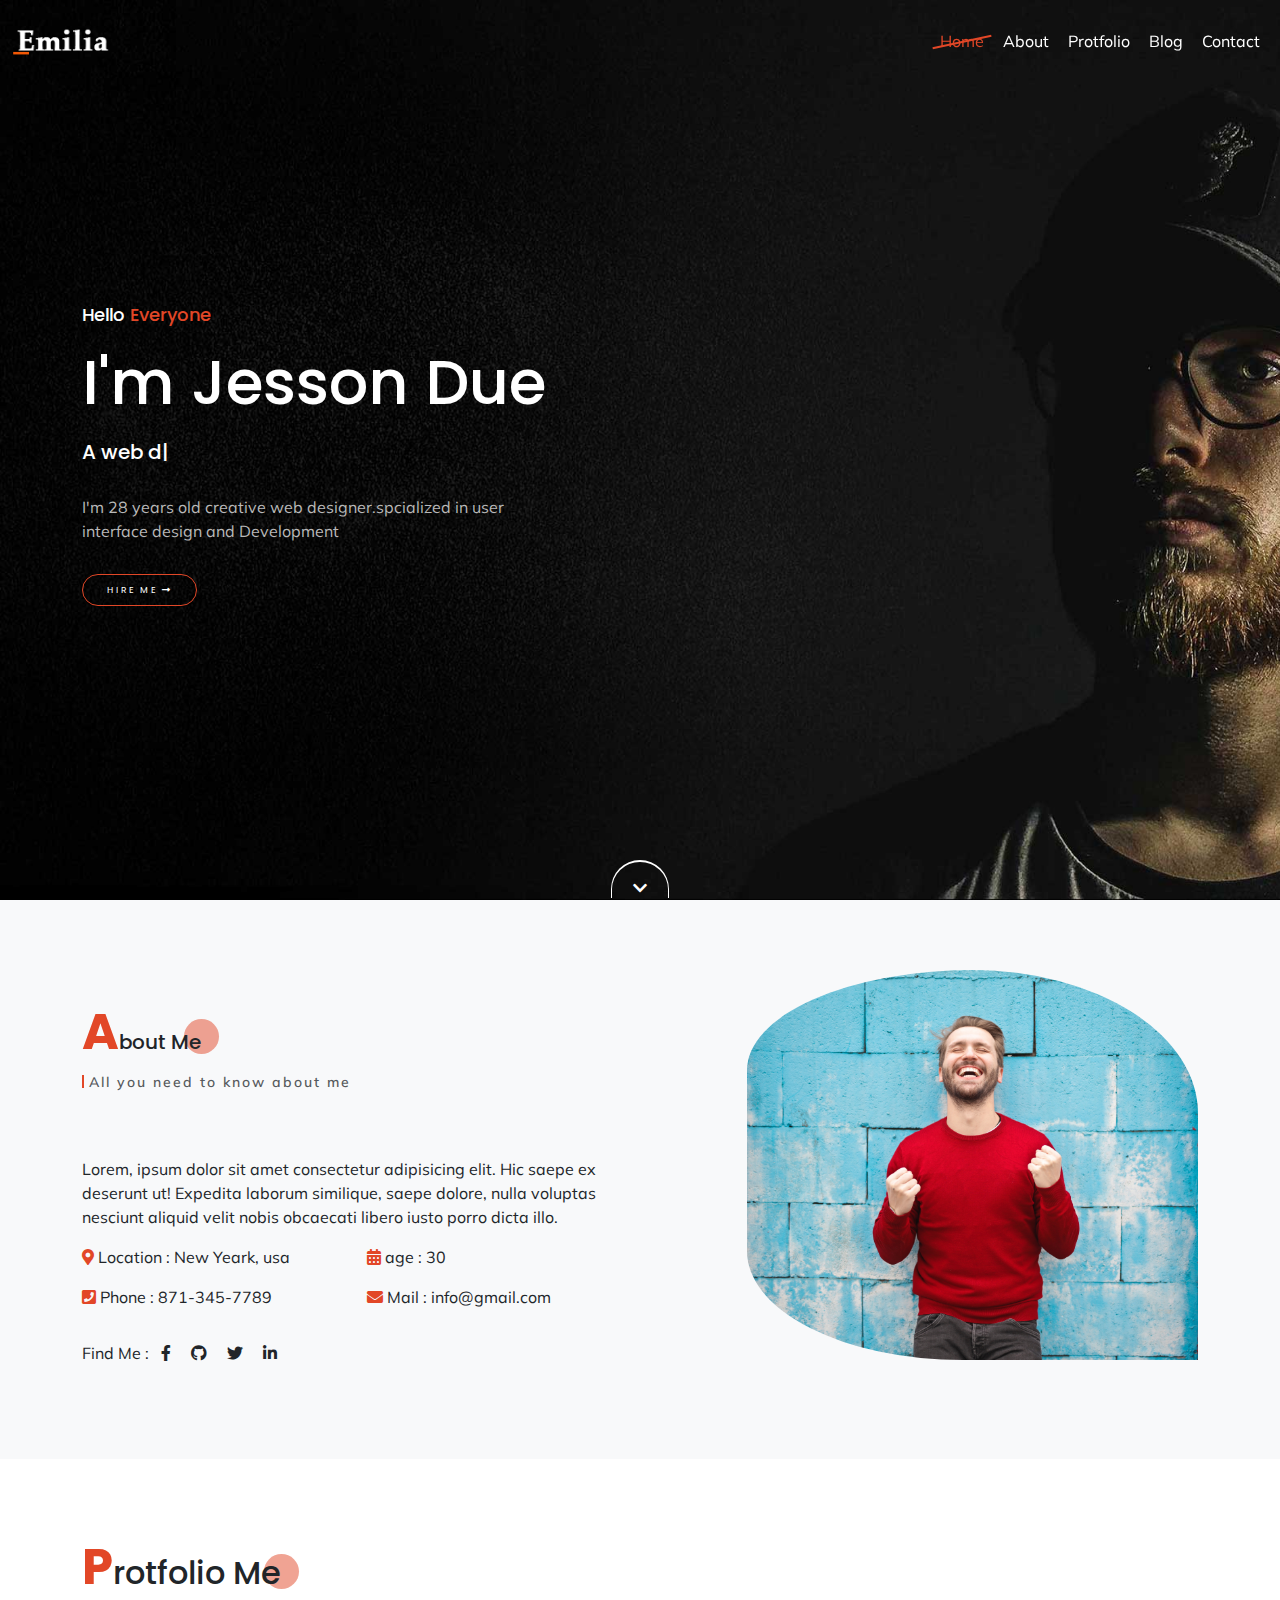
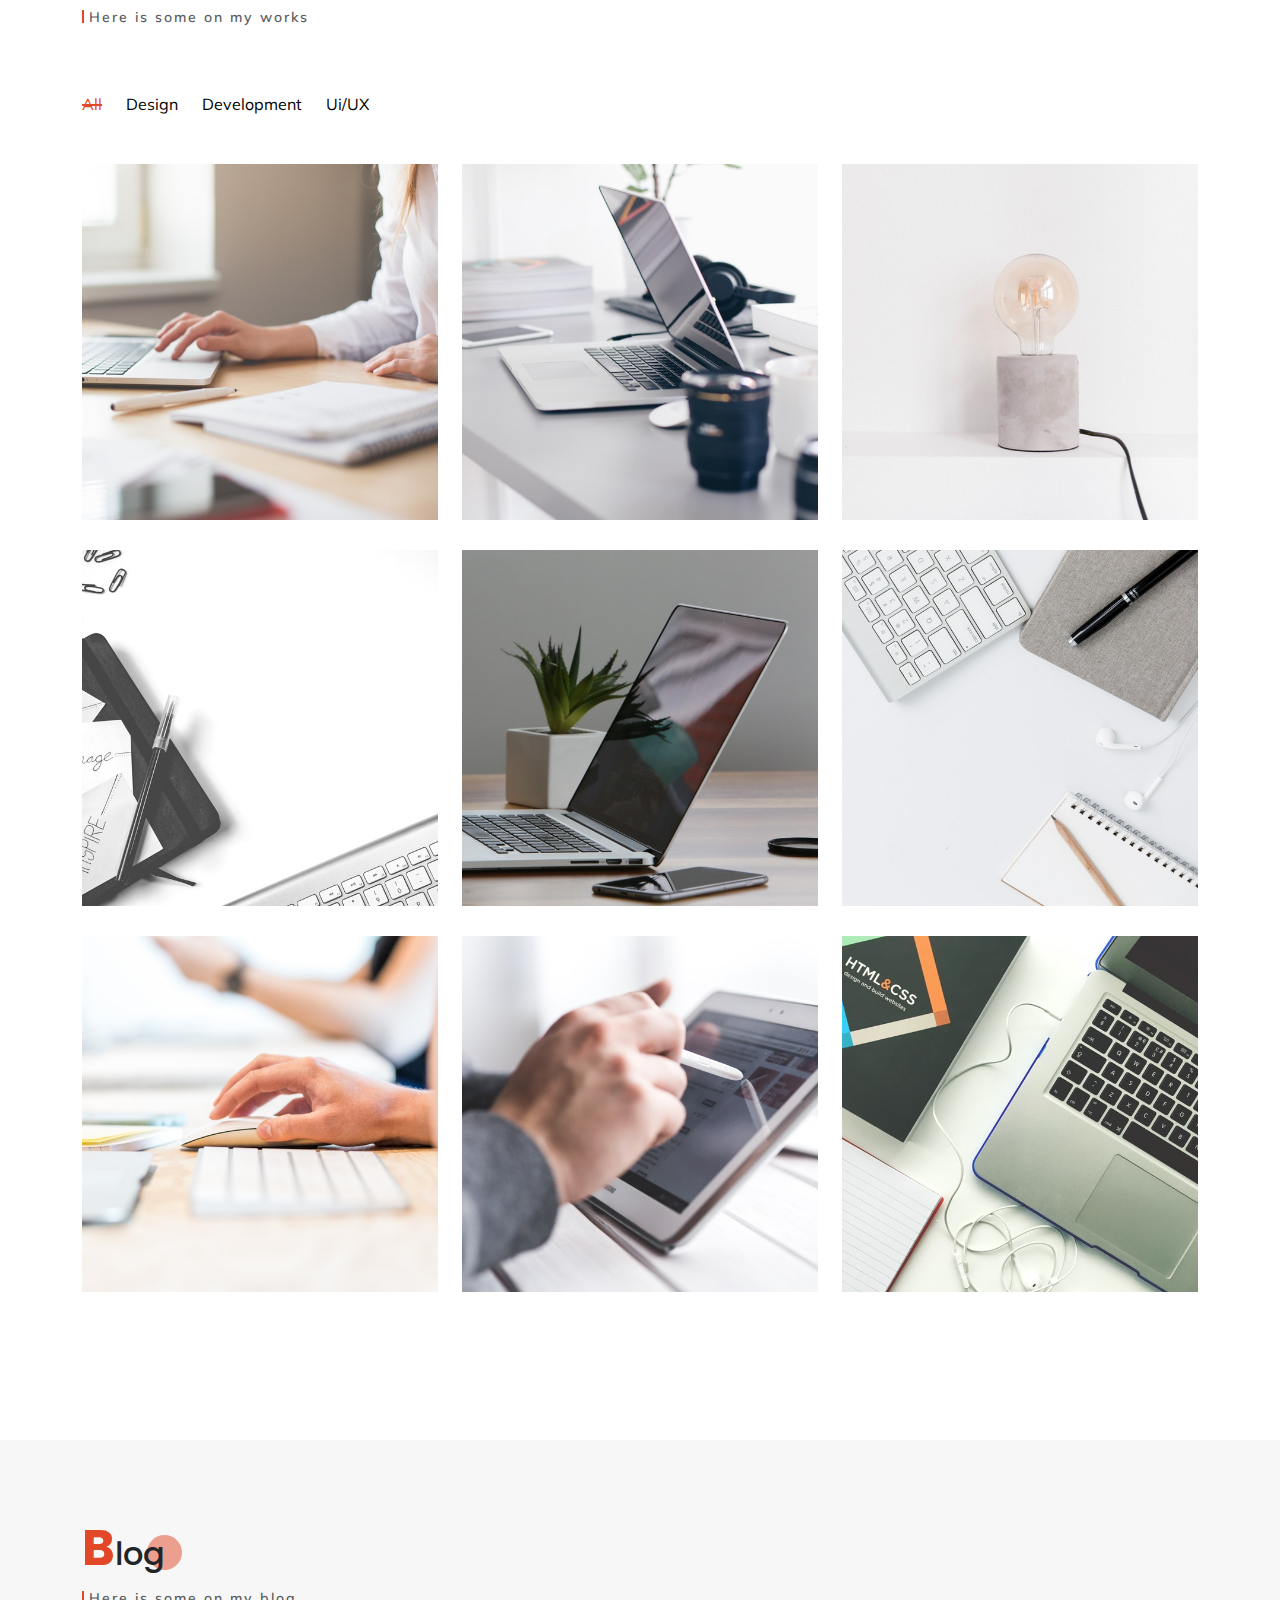
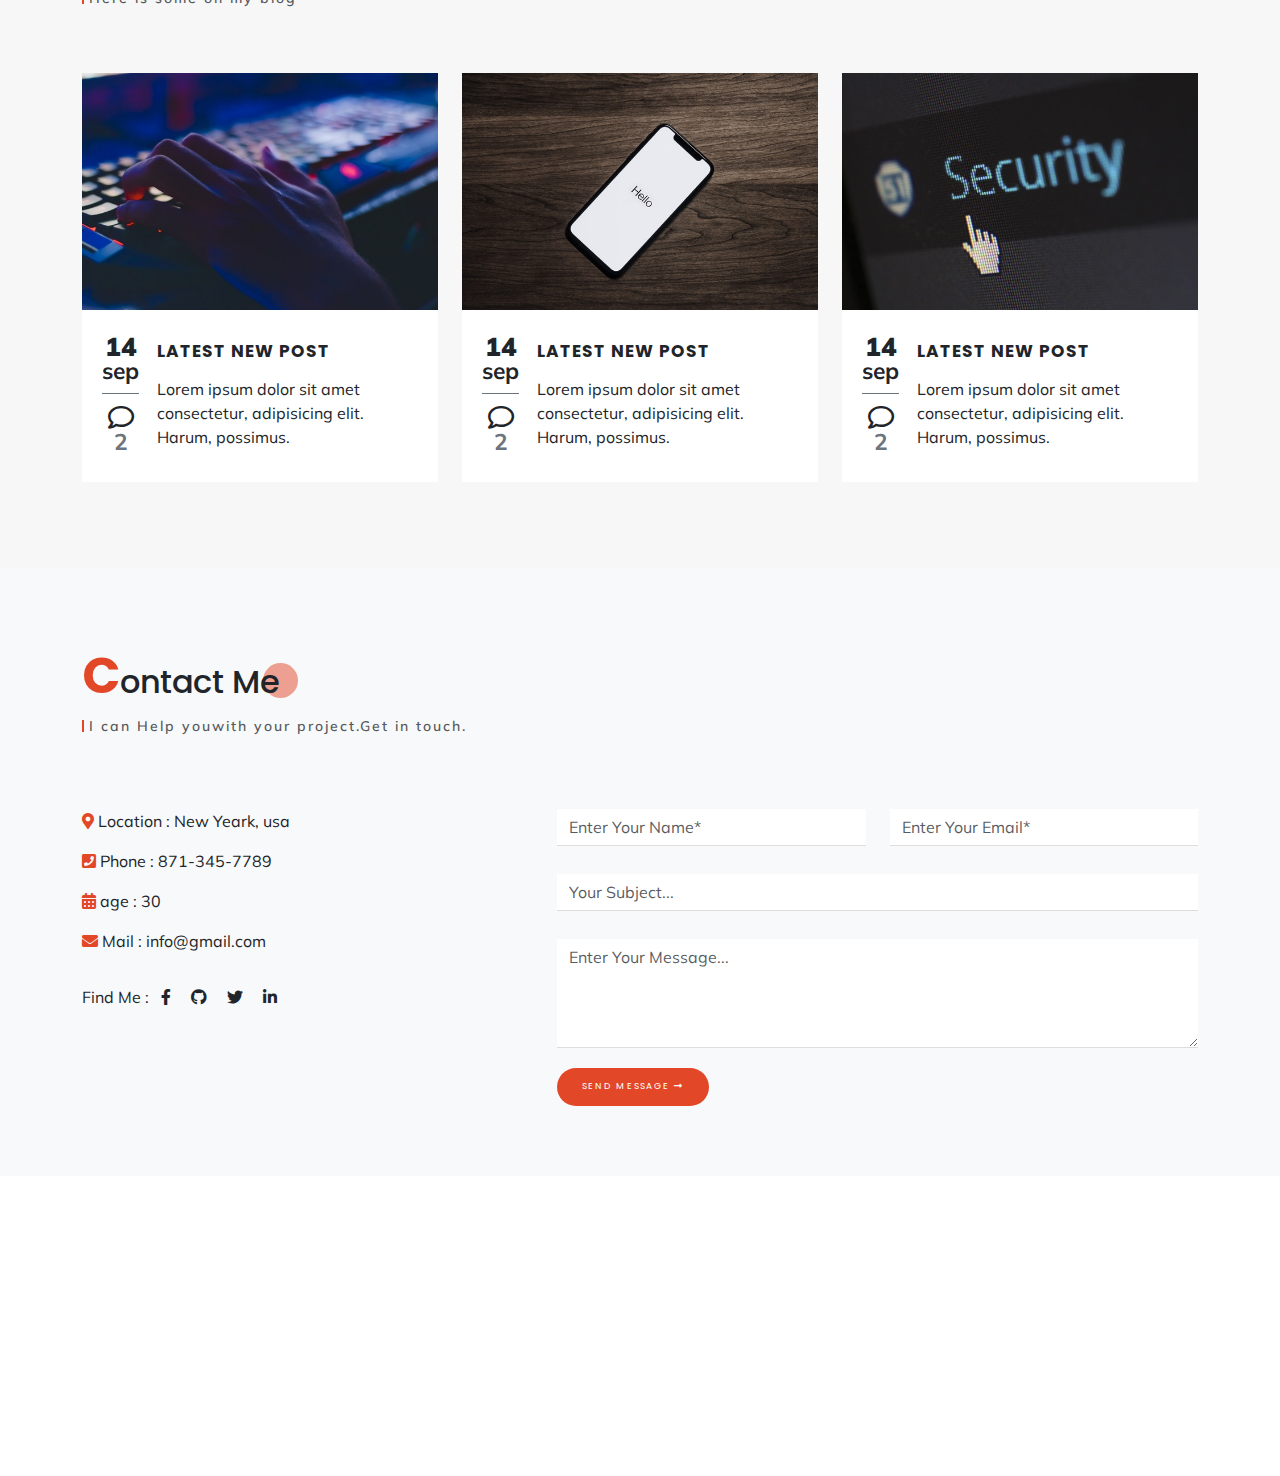
==== commit 437f2ff0: "feat:added on custom css file" ====
--- a/index.html
+++ b/index.html
@@ -6,34 +6,52 @@
     <meta name="viewport" content="width=device-width, initial-scale=1.0">
     <title>Emilia - Single Page Html Template</title>
     <!-- bootstarp css -->
-    <link rel="stylesheet" href="./css/bootstrap.min.css">
+    <link rel="stylesheet" href="css/bootstrap.min.css">
     <!-- FontAwesome css -->
-    <link rel="stylesheet" href="./css/fontawesome/css/all.min.css">
+    <link rel="stylesheet" href="css/fontawesome/css/all.min.css">
     <!-- magnific-popup css -->
-    <link rel="stylesheet" href="./css/magnific-popup.css">
+    <link rel="stylesheet" href="css/magnific-popup.css">
     <!-- custom css -->
-    <link rel="stylesheet" href="./css/custom.css">
+    <link rel="stylesheet" href="css/custom.css">
 
 
 </head>
-<body data-spy="scroll" data-target=".navbar" data-offset="200">
-    
+<body id="top" data-spy="scroll" data-target=".navbar" data-offset="50">
+   
+    <!-- preloader Start-->
+
+    <div id="preloader">
+        <div class="spinner-grow text-dark"></div>
+    </div>  
+
+   <!-- preloader End -->
+   
+   
     <!-- header section start -->
     <header class="header" id="header">
-        <nav class="navbar navbar-expand-lg bg-light fixed-top bg-light">
+        
+        <nav class="navbar navbar-expand-sm navbar-dark fixed-top bg-light">
+            <a href="index.html" class="navbar-brand">
+                <img src="./assets/img/logo.png" alt="">
+            </a>
             <!-- <button class="navbar-toggler" type="button" data-toggle="collapse" data-target="#navbarToggler" aria-controls="#navbarToggler" aria-expanded="false" aria-label="Toggle navigation">
                 <span class="navbar-toggler-icon"></span>
             </button> -->
 
-            <button class="navbar-toggler" type="button" data-bs-toggle="collapse" data-bs-target="#navbarToggler" aria-controls="#navbarToggler" aria-expanded="false" aria-label="Toggle navigation">
+            <!-- <button class="navbar-toggler" type="button" data-bs-toggle="collapse" data-bs-target="#navbarToggler" aria-controls="#navbarToggler" aria-expanded="false" aria-label="Toggle navigation">
+                <span class="navbar-toggler-icon"></span>
+              </button> -->
+
+              <!-- <button class="navbar-toggler" type="button" data-toggle="collapse" data-target="#navbarToggler" aria-expanded="false" aria-label="Toggle navigation">
+                <span class="navbar-toggler-icon"></span>
+            </button> -->
+
+            <button class="navbar-toggler" type="button" data-toggle="collapse" data-target="#navbarToggler">
                 <span class="navbar-toggler-icon"></span>
               </button>
 
             <div class="container">
                 <div class="collapse navbar-collapse" id="navbarToggler">
-                    <a href="index.html" class="navbar-brand">
-                        <img src="./assets/img/logo.png" alt="">
-                    </a>
                     <ul class="navbar-nav ms-auto">
                         <li class="nav-item">
                             <a href="#home" class="nav-link">Home</a>
@@ -52,6 +70,29 @@
                         </li>
                     </ul>
                 </div>
+
+                <!-- <div class="collapse navbar-collapse" id="navbarToggler">
+                    
+                    <ul class="navbar-nav ml-auto">
+                        <li class="nav-item">
+                            <a href="#home" class="nav-link">Home</a>
+                        </li>
+                        <li class="nav-item">
+                            <a href="#about" class="nav-link">About</a>
+                        </li>
+                        <li class="nav-item">
+                            <a href="#portfolio" class="nav-link">Portfolio</a>
+                        </li>
+                        <li class="nav-item">
+                            <a href="#blog" class="nav-link">Blog</a>
+                        </li>
+                        <li class="nav-item">
+                            <a href="#contact" class="nav-link">Contact</a>
+                        </li>
+                    </ul>
+                </div> -->
+
+
             </div>
         </nav>
 
@@ -112,11 +153,12 @@
     <div class="row align-item-center">
         <div class="col-lg-6">
             <div class="about-content my-4"> 
+                
                 <div class="section-title text-center text-lg-start mb-5">
-                    <h2>About Me</h2>
+                    <h2>About Me</h2> <br>
                     <p class="text-muted">All you need to know about me</p>
                 </div>
-               <p>Lorem, ipsum dolor sit amet consectetur adipisicing elit. Hic saepe ex deserunt ut! Expedita laborum similique, saepe dolore, nulla voluptas nesciunt aliquid velit nobis obcaecati libero iusto porro dicta illo.</p>
+               <p class="text-justify">Lorem, ipsum dolor sit amet consectetur adipisicing elit. Hic saepe ex deserunt ut! Expedita laborum similique, saepe dolore, nulla voluptas nesciunt aliquid velit nobis obcaecati libero iusto porro dicta illo.</p>
                <div class="about-contacts">
                 <div class="row">
                     <div class="col-md-6">
@@ -130,7 +172,7 @@
                     </div>
                 </div>
                </div> 
-               <div class="social-link mt-5">
+               <div class="social-link mt-3 mb-2">
                 Find Me :
                 <a href="#"><i class="fab fa-facebook-f"></i></a>
                 <a href="#"><i class="fab fa-github"></i></a>
@@ -160,7 +202,7 @@
 
     <div class="container">
         <div class="section-title text-center text-lg-start mb-5">
-            <h2>Protfolio Me</h2>
+            <h2>Protfolio Me</h2> <br/>
             <p class="text-muted">Here is some on my works</p>
         </div>
 
@@ -265,12 +307,12 @@
 <section id="blog" class="blog py-70 bg_secondary">
 <div class="container">
     <div class="section-title text-center text-lg-start mb-5">
-        <h2>Blog</h2>
+        <h2>Blog</h2> <br/>
         <p class="text-muted">Here is some on my blog</p>
     </div>
     <div class="row">
        <!-- post item -->
-        <div class="post-slider col-md-4">
+        <div class="post-slider col-md-4 mb-3">
             <div class="post-img">
                 <img src="./assets/img/blog/blog1.jpg" alt="">
                 <a href="#" class="overlay"><i class="fas fa-search"></i></a>
@@ -291,7 +333,7 @@
         </div>
        <!-- post item end-->
        <!-- post item -->
-        <div class="post-slider col-md-4">
+        <div class="post-slider col-md-4 mb-3">
             <div class="post-img">
                 <img src="./assets/img/blog/blog2.jpg" alt="">
                 <a href="#" class="overlay"><i class="fas fa-search"></i></a>
@@ -312,7 +354,7 @@
         </div>
        <!-- post item end-->
        <!-- post item -->
-        <div class="post-slider col-md-4">
+        <div class="post-slider col-md-4 mb-3">
             <div class="post-img">
                 <img src="./assets/img/blog/blog3.jpg" alt="">
                 <a href="#" class="overlay"><i class="fas fa-search"></i></a>
@@ -337,32 +379,122 @@
 <!-- blog section end -->
 
 <!-- contact section start -->
-<section id="contact">
-contact
+<section id="contact" class="contact bg-light py-70">
+<div class="container">
+    <div class="section-title text-center text-lg-start mb-5">
+        <h2>Contact Me</h2>  <br/>
+        <p class="text-muted">I can Help youwith your project.Get in touch.</p>
+    </div>
+
+    <div class="row">
+        <div class="col-md-5">
+            <div class="text-start">
+                <div class="contacts">
+                    <div class="about-contacts py-2">
+                        <div class="row">
+                            <div class="col-md-12">
+                                <p><i class="fas fa-map-marker-alt"></i> Location : New Yeark, usa</p>
+                                <p><i class="fas fa-phone-square"></i> Phone : 871-345-7789</p>
+                                <p><i class="fas fa-calendar-alt"></i>
+                                    age : 30</p>
+                                <p><i class="fas fa-envelope"></i> Mail : info@gmail.com</p>
+                            </div>
+                        </div>
+                       </div> 
+                       <!-- social link start -->
+                       <div class="social-link mt-2 mb-3">
+                        Find Me :
+                        <a href="#"><i class="fab fa-facebook-f"></i></a>
+                        <a href="#"><i class="fab fa-github"></i></a>
+                        <a href="#"><i class="fab fa-twitter"></i></a>
+                        <a href="#"><i class="fab fa-linkedin-in"></i></a>
+                       </div>
+                       <!-- social link end -->
+                </div>
+            </div>
+        </div>
+        <div class="col-md-7">
+            <div class="contact-form">
+                <form>
+                    <div class="row">
+                        <div class="col-md-6">
+                            <div class="form-group mt-2">
+                                <input type="text" class="form-control" placeholder="Enter Your Name*" id="name" required="" >
+                            </div>
+                        </div>
+                        <div class="col-md-6">
+                            <div class="form-group mt-2">
+                                <input type="email" class="form-control" placeholder="Enter Your Email*" id="email" required="" >
+                            </div>
+                        </div>
+
+                        <div class="col-md-12">
+                            <div class="form-group mt-2">
+                                <input type="email" class="form-control" placeholder="Your Subject..." id="subject" required="" >
+                            </div>
+                        </div>
+                        <div class="col-md-12">
+                            <div class="form-group mt-2">
+                                <textarea name="" class="form-control" id=""  rows="4" placeholder="Enter Your Message..."></textarea>
+                            </div>
+                        </div>
+                    </div>
+
+                    <div class="form-submit">
+                        <button class="btn-submit" name="submit">Send Message <i class="fas fa-long-arrow-alt-right "></i></button>
+                    </div>
+
+                </form>
+            </div>
+        </div>
+    </div>
+</div>
 </section>
 <!-- contact section end -->
 
-
+<!-- footer section start -->
+<footer id="footer" class="footer py-70 bg-secondary pt-5 pb-1
+">
+<div class="container">
+    <div class="footer-text text-center">
+        <h6>So How Can I make you Shine?</h6>
+        <div class="hire mt-3">
+            <a href="#" class="btn-hire">Hire Me <i class="fas fa-long-arrow-alt-right"></i></a>
+        </div>
+    </div>
+</div>
+<div class="go-top">
+    <a href="#top" class="top">
+        <i class="fa fa-angle-right"></i>
+        <span>Back to top</span>
+    </a>
+</div>
+<div class="footer-bottom text-center py-3">
+@all Right reserved <a href="#">Smart BD Soft </a> | 2023
+
+</div>
+</footer>
+<!-- footer section end -->
 
 
 
     <!-- Jquery JS -->
-    <script src="./js/jquery-3.6.3.min.js"></script>
+    <script src="js/jquery-3.6.3.min.js"></script>
 
     <!-- bootstarp JS -->
-    <script src="./js/bootstrap.min.js"></script>
+    <script src="js/bootstrap.min.js"></script>
 
     <!-- typed JS -->
-    <script src="./js/typed.min.js"></script>
+    <script src="js/typed.min.js"></script>
 
     <!-- isotope JS -->
-    <script src="./js/isotope.pkgd.min.js"></script>
+    <script src="js/isotope.pkgd.min.js"></script>
 
     <!-- magnific-popup JS -->
-    <script src="./js/jquery.magnific-popup.min.js"></script>
+    <script src="js/jquery.magnific-popup.min.js"></script>
 
     <!-- custom JS -->
-    <script src="./js/script.js"></script>
+    <script src="js/script.js"></script>
 
 </body>
 </html>
--- a/css/custom.css
+++ b/css/custom.css
@@ -18,7 +18,8 @@
 3.Hero css
 4.about css
 5.protfolio css
-6.contact css
+6.Blog css
+7.Contact css
 
 /*============================ */ 
 
@@ -76,6 +77,7 @@
 }
 body{
     font-family: var(--body-font);
+    margin-bottom: 300px;
    
 }
 h1,h2,h3,h4,h5,h6{
@@ -131,6 +133,27 @@
 img{
     width: 100%;
     height: auto;
+}
+
+#preloader{
+    position: fixed;
+    left: 0;
+    top: 0;
+    height: 100%;
+    width: 100%;
+    background-color: #fff;
+    display: flex;
+    z-index: 9999;
+    justify-content: center;
+    align-items: center;
+
+
+}
+
+.preloaded{
+    opacity: 0;
+    visibility: hidden;
+    
 }
 
 
@@ -180,7 +203,7 @@
 .fixed{
     background-color: #202020 !important;
     padding: 5px;
-    transition: .5s ease;
+    transition: .5s ease-in-out ;
 
 }
 
@@ -220,6 +243,18 @@
 
 /* header area end */
 
+@media screen and (max-width: 990px) {
+    
+    .navbar{
+        background-color: #202020;
+    }
+
+    .navbar-nav li a:hover::before,
+    .navbar-nav li a.active::before{
+        display:none;
+
+    }
+}
 
 /*====================
    3.Hero css
@@ -358,17 +393,32 @@
 /* ********** */
 
 
-#about,#blog,#protfolio,#contact{
+/* #about,#protfolio,#blog,#contact{
     height: 100vh;
-}
+} */
 
 /* ********** */
 
 
+@media screen and (max-width:425px) {
+
+    .home-content .intro h1 {
+        color: var(--light);
+        font-size: 35px;
+    }
+
+    .home-content .desc {
+        color: #b9b9b9;
+        display: block;
+        max-width: 100%;
+    }
+    
+}
+
 /*==================== 4.About css ====================*/
 
 #about h2{
-    color: var(--light);
+    color: var(--primary-text-color);
     font-size: 20px;
     text-align: center;
     text-transform: capitalize;
@@ -419,14 +469,13 @@
     
 }
 
-.section-title p{
-
+.section-title p {
     font-size: 14px;
     font-weight: 600;
     letter-spacing: 2px;
     position: relative;
     margin-left: 7px;
-
+    display: inline-block;
 }
 
 .section-title p::before{
@@ -449,18 +498,22 @@
 
 .social-link a{
     padding: 0 8px;
+    
 }
 
 
 .social-link a i{
     color: var(--primary-text-color);
-    transition: color .2s all;
+    transition: .2s all;
+ 
+    /* transition: .3s all ease; */
+   
    
 
 }
 .social-link a i:hover{
     color: var(--spcial-color);
-    transform: scale(1.3);
+    transform: scale(1.5);
 }
 
 
@@ -479,6 +532,16 @@
         border-radius: 2% 68% 68% / 35% 50% 0 35%;
     }
     
+    
+}
+
+@media screen and (max-width: 425px) {
+
+    .about-image img{
+
+        border-radius: 0 !important;
+        animation: none !important;
+    }
     
 }
 
@@ -529,8 +592,6 @@
     right: 0;
 }
 
-.portfolio-wrapper{}
-.portfolio-grid{}
 
 .portfolio-item{
     margin-bottom: 30px;
@@ -538,20 +599,20 @@
 }
 
 
-.portfolio-item a{display: block;
-transition: .3s all ease;
+.portfolio-item a{
+    display: block;
+    transition: .3s all ease;
 }
 
 .portfolio-item a:hover{
     transform: scale(1.2);
 }
 
-.expand-img{}
 
 
 /* ==================== 5.Blog section ==================== */
 
-.blog{}
+
 
 .post-slider .post-review{
     background-color: var(--primary-bg);
@@ -650,9 +711,134 @@
 
 
 
-/* ==================== contact section ==================== */
-
-
-
-
-
+/* ==================== 7.Contact section ==================== */
+
+.contact-form input,
+.contact-form textarea{
+    border: none;
+    border-bottom: 1px solid #DDD;
+    margin-bottom: 20px;
+    border-radius: 0;
+}
+
+.form-control:focus {
+    border-color: inherit;
+    -webkit-box-shadow: none;
+    box-shadow: none;
+  }
+
+.contact-form input:focus,
+.contact-form textarea:focus{
+    outline: none;
+}
+.form-submit button.btn-submit{
+    border: none;
+    background-color: var(--spcial-color);
+    padding: 12px 25px;
+    text-transform: uppercase;
+    font-family: var(--title-font);
+    font-size: 9px;
+    letter-spacing: 2px;
+    color: var(--light);
+    border-radius: 25px;
+    transition: .2s ease;
+
+}
+
+.form-submit button.btn-submit:hover{
+    background-color: #bb3d23;
+}
+
+
+/* ==================== 8.Footer section ==================== */
+
+footer{
+    position: fixed;
+    bottom: 0;
+    left: 0;
+    width: 100%;
+    height: 300px;
+    z-index: -1;
+}
+
+.footer-text{
+  position: absolute;
+  top: 50%;
+  left: 50%;
+  transform: translate(-50%,-50%); 
+}
+.footer-text h6{
+    font-size: 25px;
+}
+.go-top{
+    display: inline-block;
+    position: absolute;
+    top: 42%;
+
+}
+.go-top a{
+    color: #fff;
+    transform: rotate(-90deg);
+    display: inline-block;
+     
+}
+.go-top a span{
+    color: var(--primary-text-color);
+    
+     
+}
+
+.go-top a i{
+     position: relative;
+     display: inline-block;
+     width: 40px;
+     height: 40px;
+     text-align: center;
+
+
+}
+.go-top a i::after{
+    content: '';
+    position: absolute;
+    width: 100%;
+    height: 100%;
+    background-color: var(--spcial-color);
+    border-radius: 50%;
+    z-index: -1;
+    left: 0;
+    bottom: 11px;
+
+     
+}
+
+.footer-bottom{
+    background-color: #333;
+    position: absolute;
+    bottom: 0;
+    width: 100%;
+    color: #fff;
+}
+
+.footer-bottom a{ 
+    color: #b9b9b9;
+    
+}
+.footer-bottom a:hover{ 
+    color: #fff;
+    text-decoration: underline;
+
+}
+
+
+@media screen and (max-width: 425px) {
+
+    .footer-text h6 {
+        font-size: 22px;
+    }
+    
+}
+
+
+
+
+
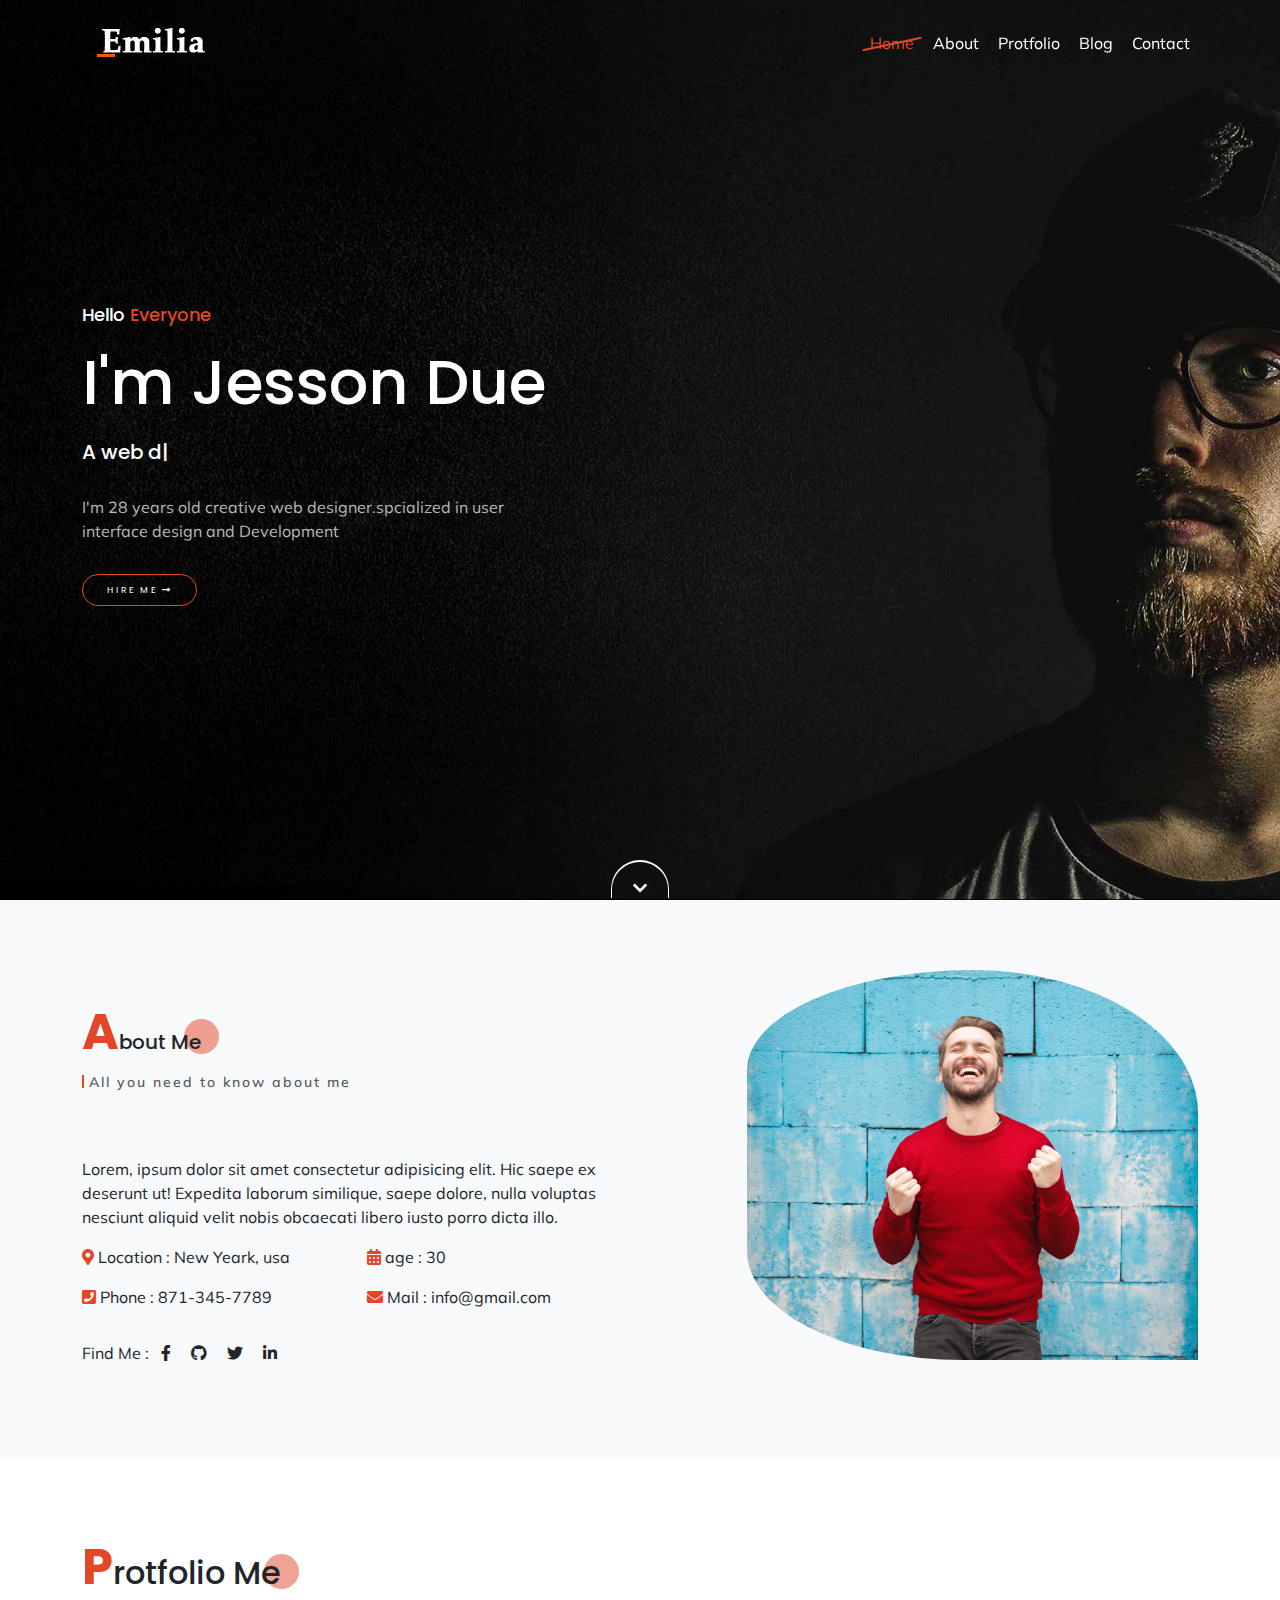
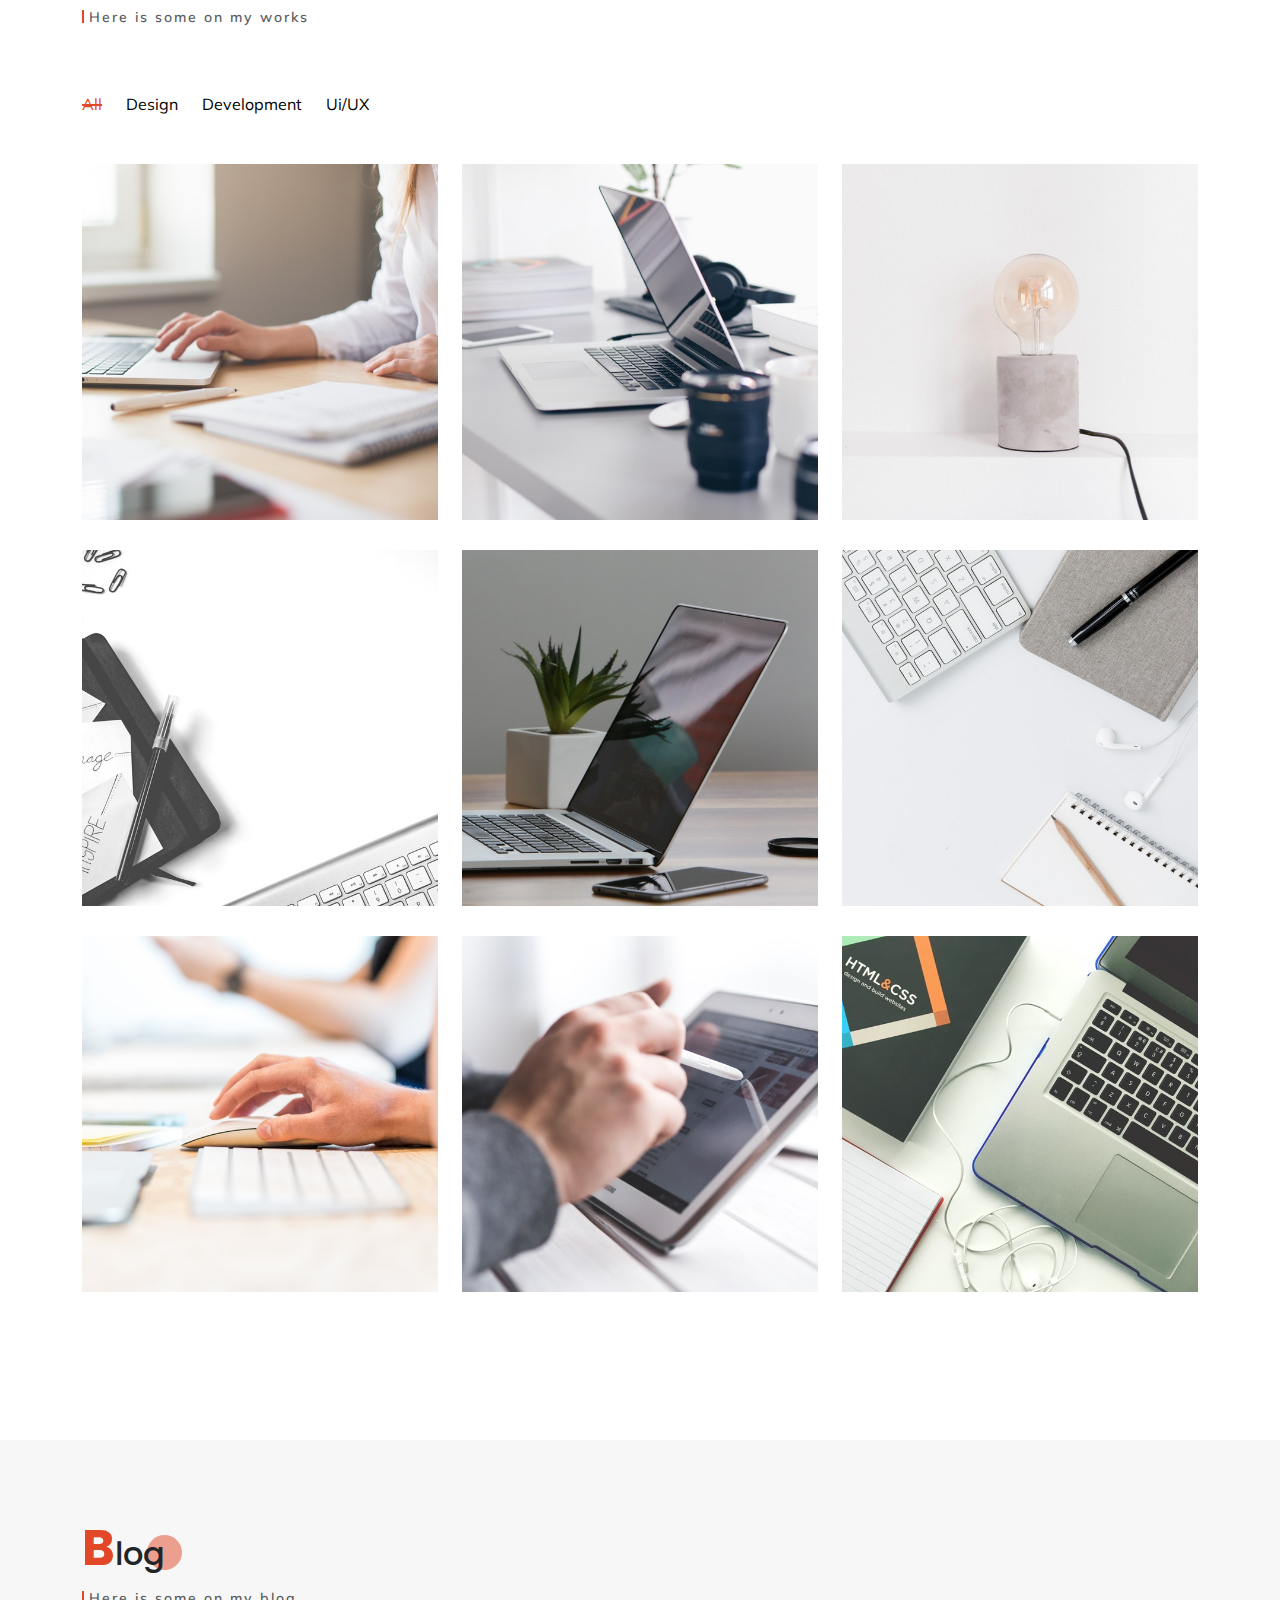
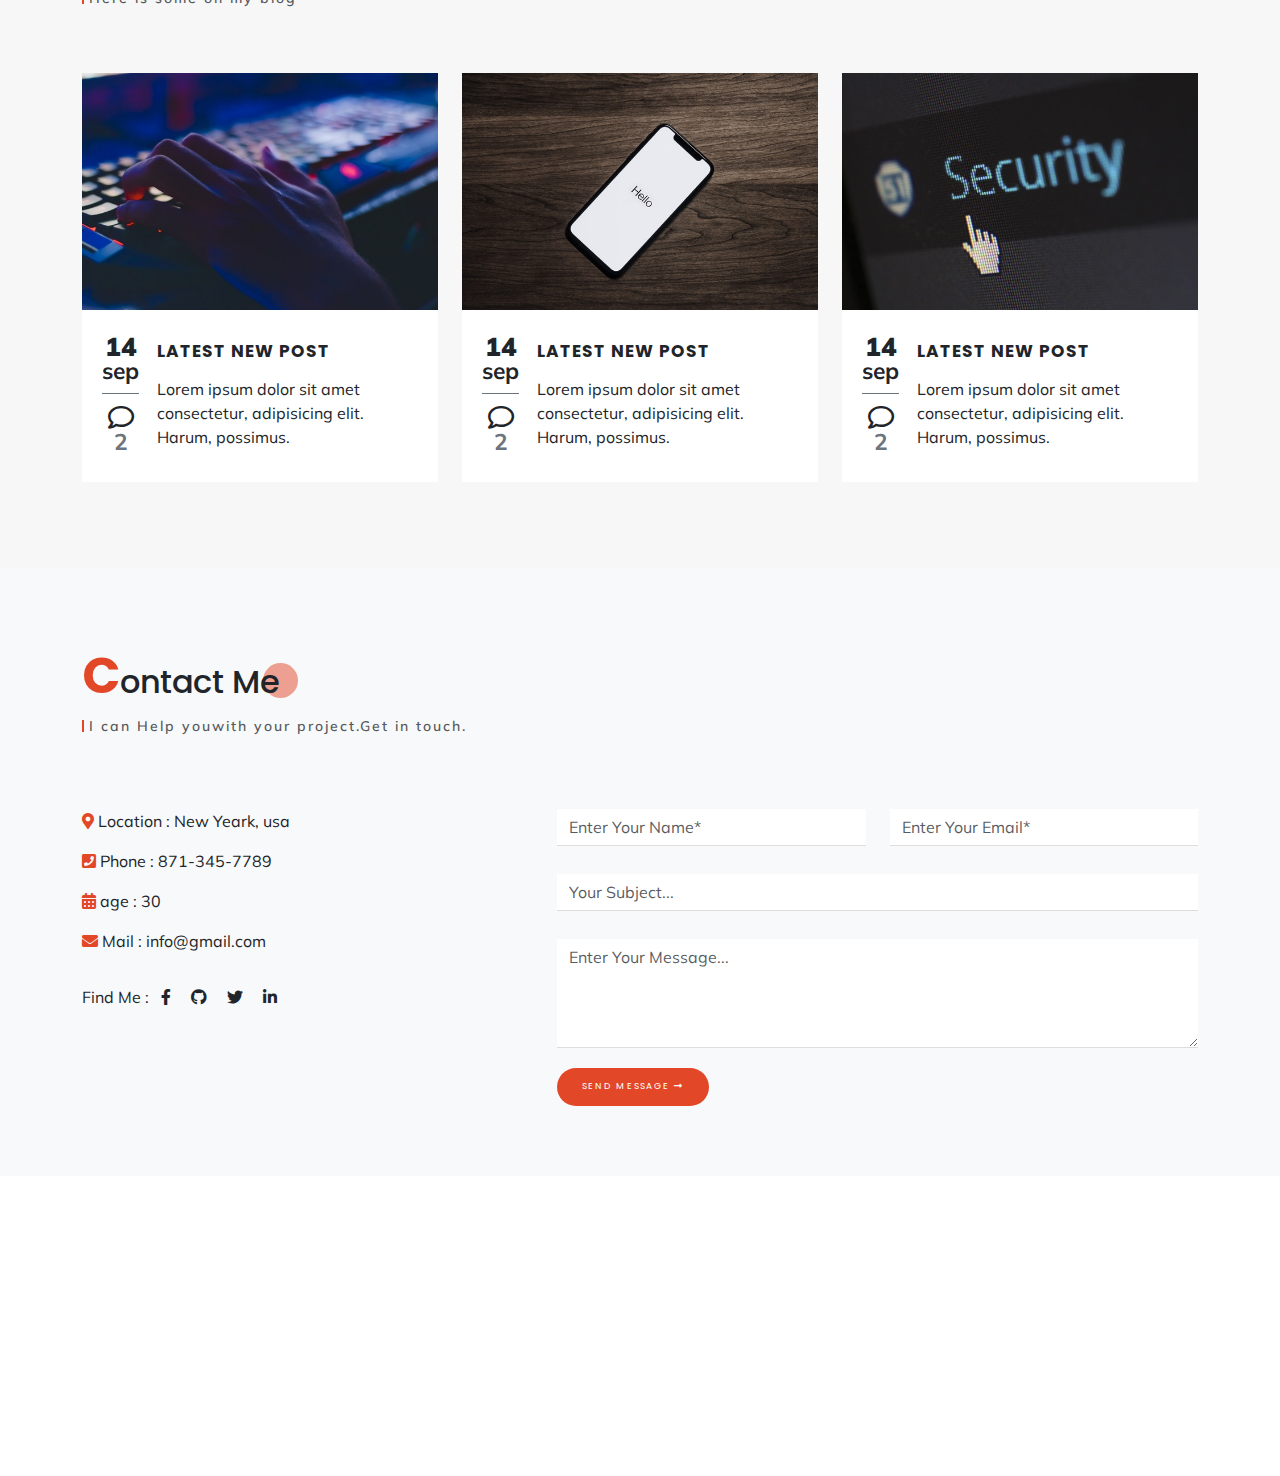
==== commit d891f12c: "fix:change nav bar on alignment center" ====
--- a/index.html
+++ b/index.html
@@ -29,72 +29,72 @@
    
     <!-- header section start -->
     <header class="header" id="header">
-        
         <nav class="navbar navbar-expand-sm navbar-dark fixed-top bg-light">
-            <a href="index.html" class="navbar-brand">
-                <img src="./assets/img/logo.png" alt="">
-            </a>
-            <!-- <button class="navbar-toggler" type="button" data-toggle="collapse" data-target="#navbarToggler" aria-controls="#navbarToggler" aria-expanded="false" aria-label="Toggle navigation">
-                <span class="navbar-toggler-icon"></span>
-            </button> -->
-
-            <!-- <button class="navbar-toggler" type="button" data-bs-toggle="collapse" data-bs-target="#navbarToggler" aria-controls="#navbarToggler" aria-expanded="false" aria-label="Toggle navigation">
-                <span class="navbar-toggler-icon"></span>
-              </button> -->
-
-              <!-- <button class="navbar-toggler" type="button" data-toggle="collapse" data-target="#navbarToggler" aria-expanded="false" aria-label="Toggle navigation">
-                <span class="navbar-toggler-icon"></span>
-            </button> -->
-
-            <button class="navbar-toggler" type="button" data-toggle="collapse" data-target="#navbarToggler">
-                <span class="navbar-toggler-icon"></span>
-              </button>
-
-            <div class="container">
-                <div class="collapse navbar-collapse" id="navbarToggler">
-                    <ul class="navbar-nav ms-auto">
-                        <li class="nav-item">
-                            <a href="#home" class="nav-link">Home</a>
-                        </li>
-                        <li class="nav-item">
-                            <a href="#about" class="nav-link">About</a>
-                        </li>
-                        <li class="nav-item">
-                            <a href="#protfolio" class="nav-link">Protfolio</a>
-                        </li>
-                        <li class="nav-item">
-                            <a href="#blog" class="nav-link">Blog</a>
-                        </li>
-                        <li class="nav-item">
-                            <a href="#contact" class="nav-link">Contact</a>
-                        </li>
-                    </ul>
-                </div>
-
-                <!-- <div class="collapse navbar-collapse" id="navbarToggler">
-                    
-                    <ul class="navbar-nav ml-auto">
-                        <li class="nav-item">
-                            <a href="#home" class="nav-link">Home</a>
-                        </li>
-                        <li class="nav-item">
-                            <a href="#about" class="nav-link">About</a>
-                        </li>
-                        <li class="nav-item">
-                            <a href="#portfolio" class="nav-link">Portfolio</a>
-                        </li>
-                        <li class="nav-item">
-                            <a href="#blog" class="nav-link">Blog</a>
-                        </li>
-                        <li class="nav-item">
-                            <a href="#contact" class="nav-link">Contact</a>
-                        </li>
-                    </ul>
-                </div> -->
-
-
-            </div>
-        </nav>
+                <div class="container">
+                <a href="index.html" class="navbar-brand">
+                    <img src="./assets/img/logo.png" alt="">
+                </a>
+                <!-- <button class="navbar-toggler" type="button" data-toggle="collapse" data-target="#navbarToggler" aria-controls="#navbarToggler" aria-expanded="false" aria-label="Toggle navigation">
+                    <span class="navbar-toggler-icon"></span>
+                </button> -->
+
+                <!-- <button class="navbar-toggler" type="button" data-bs-toggle="collapse" data-bs-target="#navbarToggler" aria-controls="#navbarToggler" aria-expanded="false" aria-label="Toggle navigation">
+                    <span class="navbar-toggler-icon"></span>
+                </button> -->
+
+                <!-- <button class="navbar-toggler" type="button" data-toggle="collapse" data-target="#navbarToggler" aria-expanded="false" aria-label="Toggle navigation">
+                    <span class="navbar-toggler-icon"></span>
+                </button> -->
+
+                <button class="navbar-toggler" type="button" data-toggle="collapse" data-target="#navbarToggler">
+                    <span class="navbar-toggler-icon"></span>
+                </button>
+
+                
+                    <div class="collapse navbar-collapse" id="navbarToggler">
+                        <ul class="navbar-nav ms-auto">
+                            <li class="nav-item">
+                                <a href="#home" class="nav-link">Home</a>
+                            </li>
+                            <li class="nav-item">
+                                <a href="#about" class="nav-link">About</a>
+                            </li>
+                            <li class="nav-item">
+                                <a href="#protfolio" class="nav-link">Protfolio</a>
+                            </li>
+                            <li class="nav-item">
+                                <a href="#blog" class="nav-link">Blog</a>
+                            </li>
+                            <li class="nav-item">
+                                <a href="#contact" class="nav-link">Contact</a>
+                            </li>
+                        </ul>
+                    </div>
+
+                    <!-- <div class="collapse navbar-collapse" id="navbarToggler">
+                        
+                        <ul class="navbar-nav ml-auto">
+                            <li class="nav-item">
+                                <a href="#home" class="nav-link">Home</a>
+                            </li>
+                            <li class="nav-item">
+                                <a href="#about" class="nav-link">About</a>
+                            </li>
+                            <li class="nav-item">
+                                <a href="#portfolio" class="nav-link">Portfolio</a>
+                            </li>
+                            <li class="nav-item">
+                                <a href="#blog" class="nav-link">Blog</a>
+                            </li>
+                            <li class="nav-item">
+                                <a href="#contact" class="nav-link">Contact</a>
+                            </li>
+                        </ul>
+                    </div> -->
+
+
+                </div>
+            </nav>
 
         
     </header>
